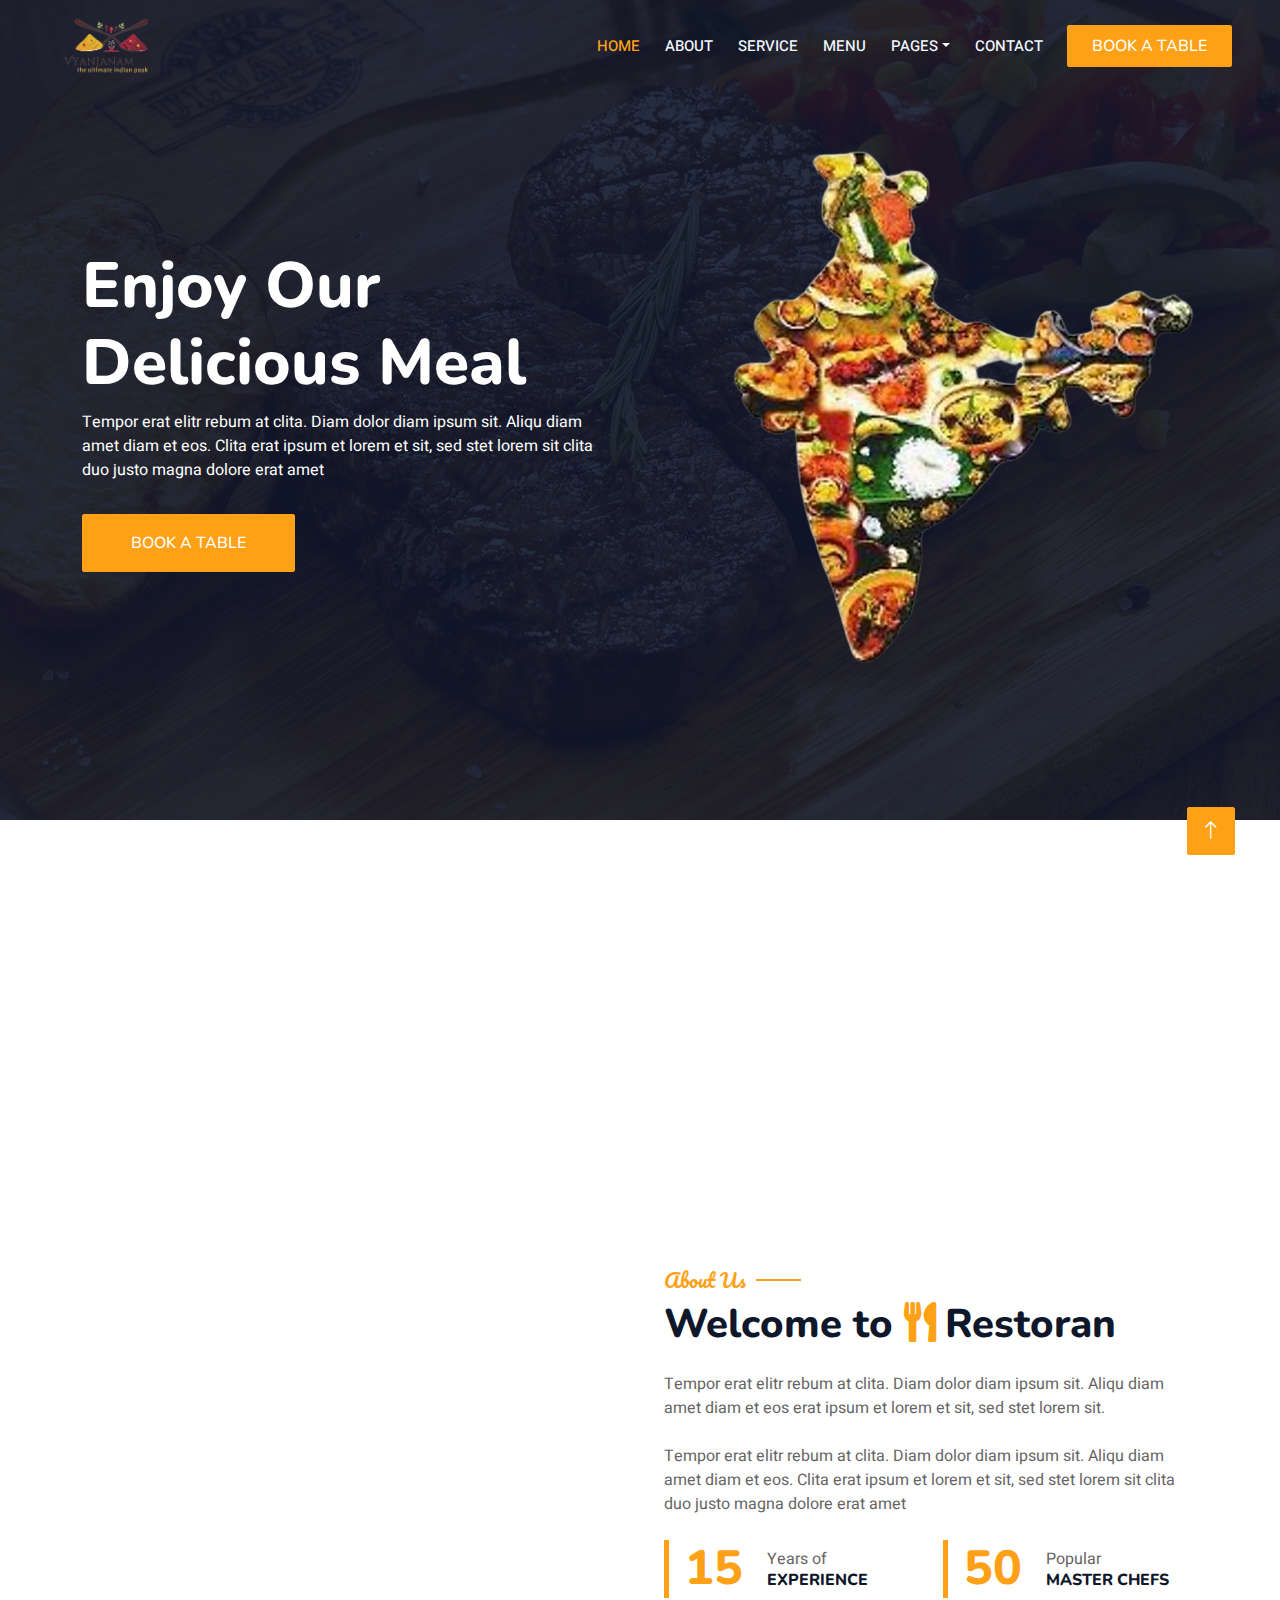
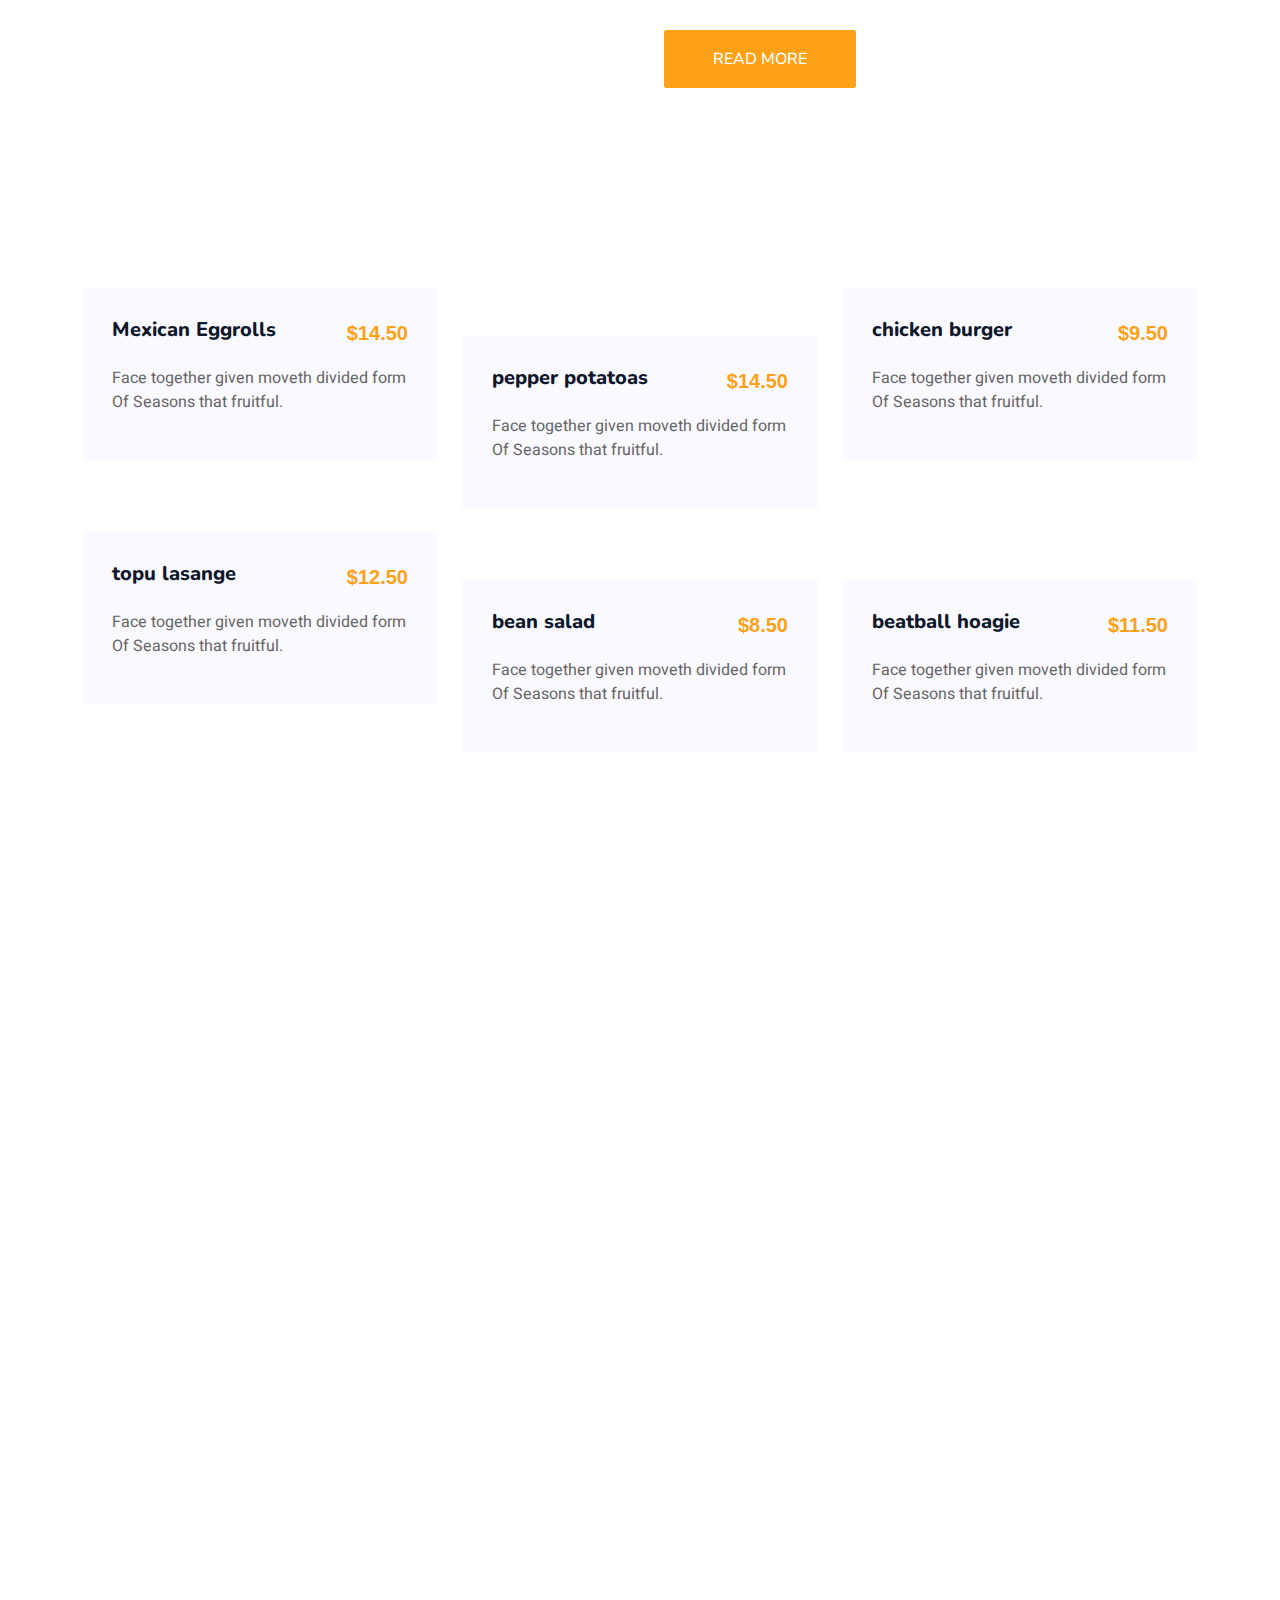
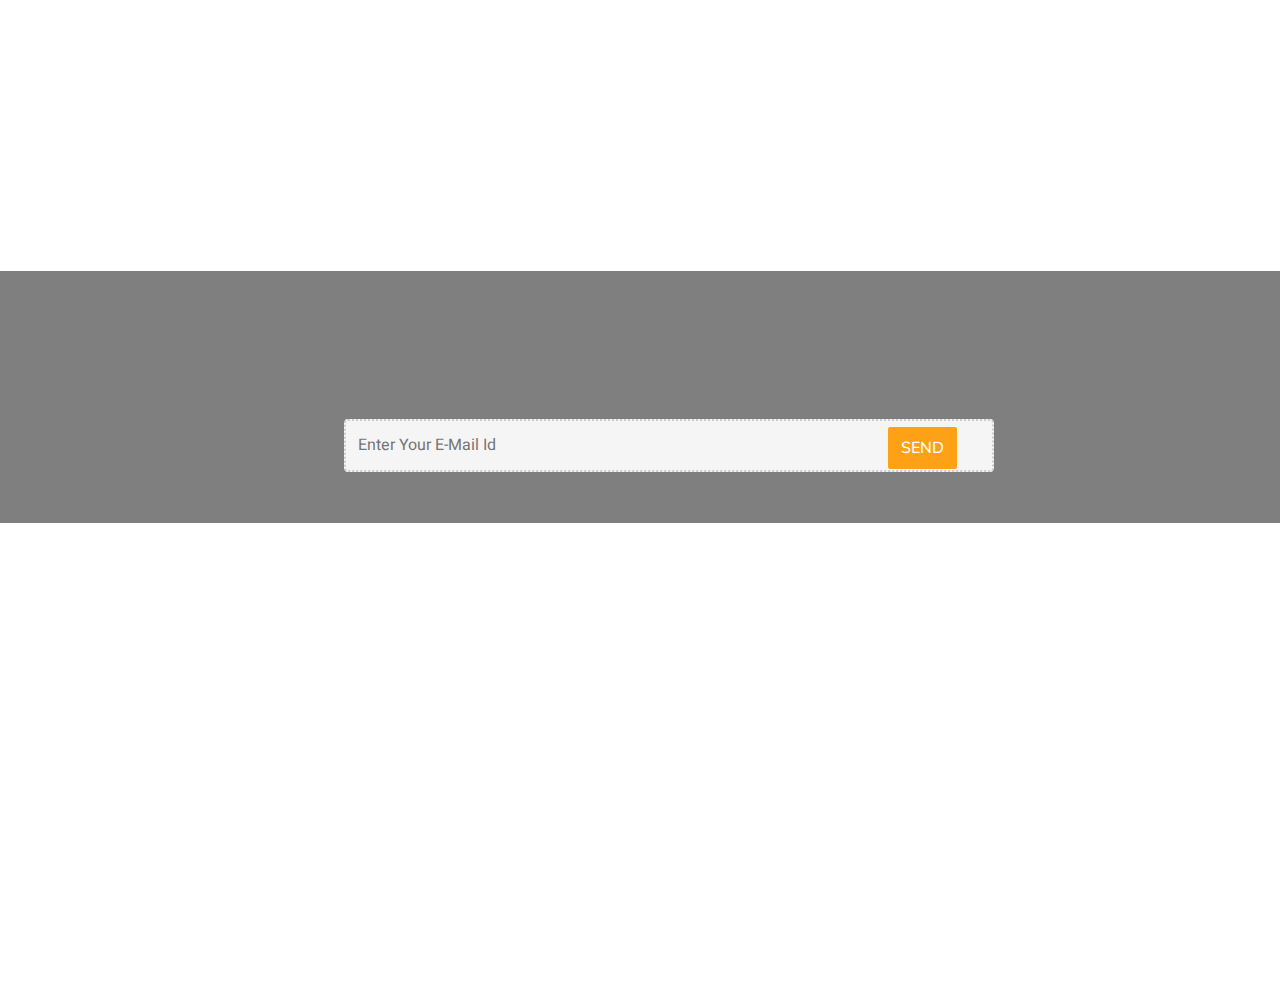
==== index.html @ 8d4984c3 "Template ready" ====
<!DOCTYPE html>
<html lang="en">

<head>
    <meta charset="utf-8">
    <title>Vyanjanam - The ultimate Indian paak</title>
    <meta content="width=device-width, initial-scale=1.0" name="viewport">
    <meta content="" name="keywords">
    <meta content="" name="description">

    <!-- Favicon -->
    <link href="img/favicon.ico" rel="icon">

    <!-- Google Web Fonts -->
    <link rel="preconnect" href="https://fonts.googleapis.com">
    <link rel="preconnect" href="https://fonts.gstatic.com" crossorigin>
    <link href="https://fonts.googleapis.com/css2?family=Heebo:wght@400;500;600&family=Nunito:wght@600;700;800&family=Pacifico&display=swap" rel="stylesheet">

    <!-- Icon Font Stylesheet -->
    <link href="https://cdnjs.cloudflare.com/ajax/libs/font-awesome/5.10.0/css/all.min.css" rel="stylesheet">
    <link href="https://cdn.jsdelivr.net/npm/bootstrap-icons@1.4.1/font/bootstrap-icons.css" rel="stylesheet">

    <!-- Libraries Stylesheet -->
    <link href="lib/animate/animate.min.css" rel="stylesheet">
    <link href="lib/owlcarousel/assets/owl.carousel.min.css" rel="stylesheet">
    <link href="lib/tempusdominus/css/tempusdominus-bootstrap-4.min.css" rel="stylesheet" />

    <!-- Customized Bootstrap Stylesheet -->
    <link href="css/bootstrap.min.css" rel="stylesheet">

    <!-- Template Stylesheet -->    
    <link href="css/style.css" rel="stylesheet">
</head>

<body>
    <div class="container-xxl bg-white p-0">
        <!-- Spinner Start -->
        <div id="spinner" class="show bg-white position-fixed translate-middle w-100 vh-100 top-50 start-50 d-flex align-items-center justify-content-center">
            <div class="spinner-border text-primary" style="width: 3rem; height: 3rem;" role="status">
                <span class="sr-only">Loading...</span>
            </div>
        </div>
        <!-- Spinner End -->


        <!-- Navbar & Hero Start -->
        <div class="container-xxl position-relative p-0">
            <nav class="navbar navbar-expand-lg navbar-dark bg-dark px-4 px-lg-5 py-3 py-lg-0">
                <a href="" class="navbar-brand p-0">
                    <!-- <h1 class="text-primary m-0"><i class="fa fa-utensils me-3"></i>Restoran</h1> -->
                    <img src="img/logo.png" alt="Logo">
                </a>
                <button class="navbar-toggler" type="button" data-bs-toggle="collapse" data-bs-target="#navbarCollapse">
                    <span class="fa fa-bars"></span>
                </button>
                <div class="collapse navbar-collapse" id="navbarCollapse">
                    <div class="navbar-nav ms-auto py-0 pe-4">
                        <a href="index.html" class="nav-item nav-link active">Home</a>
                        <a href="about.html" class="nav-item nav-link">About</a>
                        <a href="service.html" class="nav-item nav-link">Service</a>
                        <a href="menu.html" class="nav-item nav-link">Menu</a>
                        <div class="nav-item dropdown">
                            <a href="#" class="nav-link dropdown-toggle" data-bs-toggle="dropdown">Pages</a>
                            <div class="dropdown-menu m-0">
                                <a href="booking.html" class="dropdown-item">Booking</a>
                                <a href="testimonial.html" class="dropdown-item">Testimonial</a>
                            </div>
                        </div>
                        <a href="contact.html" class="nav-item nav-link">Contact</a>
                    </div>
                    <a href="" class="btn btn-primary py-2 px-4">Book A Table</a>
                </div>
            </nav>

            <div class="container-xxl py-5 bg-dark hero-header mb-5">
                <div class="container my-5 py-5">
                    <div class="row align-items-center g-5">
                        <div class="col-lg-6 text-center text-lg-start">
                            <h1 class="display-3 text-white animated slideInLeft">Enjoy Our<br>Delicious Meal</h1>
                            <p class="text-white animated slideInLeft mb-4 pb-2">Tempor erat elitr rebum at clita. Diam dolor diam ipsum sit. Aliqu diam amet diam et eos. Clita erat ipsum et lorem et sit, sed stet lorem sit clita duo justo magna dolore erat amet</p>
                            <a href="" class="btn btn-primary py-sm-3 px-sm-5 me-3 animated slideInLeft">Book A Table</a>
                        </div>
                        <div class="col-lg-6 text-center text-lg-end overflow-hidden">
                            <img class="img-fluid" src="img/IND-CUIS-removebg-preview.png" alt="">
                        </div>
                    </div>
                </div>
            </div>
        </div>
        <!-- Navbar & Hero End -->


        <!-- Service Start -->
        <div class="container-xxl py-5">
            <div class="container">
                <div class="row g-4">
                    <div class="col-lg-3 col-sm-6 wow fadeInUp" data-wow-delay="0.1s">
                        <div class="service-item rounded pt-3">
                            <div class="p-4">
                                <i class="fa fa-3x fa-user-tie text-primary mb-4"></i>
                                <h5>Master Chefs</h5>
                                <p>Diam elitr kasd sed at elitr sed ipsum justo dolor sed clita amet diam</p>
                            </div>
                        </div>
                    </div>
                    <div class="col-lg-3 col-sm-6 wow fadeInUp" data-wow-delay="0.3s">
                        <div class="service-item rounded pt-3">
                            <div class="p-4">
                                <i class="fa fa-3x fa-utensils text-primary mb-4"></i>
                                <h5>Quality Food</h5>
                                <p>Diam elitr kasd sed at elitr sed ipsum justo dolor sed clita amet diam</p>
                            </div>
                        </div>
                    </div>
                    <div class="col-lg-3 col-sm-6 wow fadeInUp" data-wow-delay="0.5s">
                        <div class="service-item rounded pt-3">
                            <div class="p-4">
                                <i class="fa fa-3x fa-cart-plus text-primary mb-4"></i>
                                <h5>Online Order</h5>
                                <p>Diam elitr kasd sed at elitr sed ipsum justo dolor sed clita amet diam</p>
                            </div>
                        </div>
                    </div>
                    <div class="col-lg-3 col-sm-6 wow fadeInUp" data-wow-delay="0.7s">
                        <div class="service-item rounded pt-3">
                            <div class="p-4">
                                <i class="fa fa-3x fa-headset text-primary mb-4"></i>
                                <h5>24/7 Service</h5>
                                <p>Diam elitr kasd sed at elitr sed ipsum justo dolor sed clita amet diam</p>
                            </div>
                        </div>
                    </div>
                </div>
            </div>
        </div>
        <!-- Service End -->


        <!-- About Start -->
        <div class="container-xxl py-5">
            <div class="container">
                <div class="row g-5 align-items-center">
                    <div class="col-lg-6">
                        <div class="row g-3">
                            <div class="col-6 text-start">
                                <img class="img-fluid rounded w-100 wow zoomIn" data-wow-delay="0.1s" src="img/about1 (1).jpeg">
                            </div>
                            <div class="col-6 text-start">
                                <img class="img-fluid rounded w-75 wow zoomIn" data-wow-delay="0.3s" src="img/about1 (2).jpeg" style="margin-top: 25%;">
                            </div>
                            <div class="col-6 text-end">
                                <img class="img-fluid rounded w-75 wow zoomIn" data-wow-delay="0.5s" src="img/Kaju-Katli.jpg">
                            </div>
                            <div class="col-6 text-end">
                                <img class="img-fluid rounded w-100 wow zoomIn" data-wow-delay="0.7s" src="img/maharashtrian-thali.jpg">
                            </div>
                        </div>
                    </div>
                    <div class="col-lg-6">
                        <h5 class="section-title ff-secondary text-start text-primary fw-normal">About Us</h5>
                        <h1 class="mb-4">Welcome to <i class="fa fa-utensils text-primary me-2"></i>Restoran</h1>
                        <p class="mb-4">Tempor erat elitr rebum at clita. Diam dolor diam ipsum sit. Aliqu diam amet diam et eos erat ipsum et lorem et sit, sed stet lorem sit.</p>
                        <p class="mb-4">Tempor erat elitr rebum at clita. Diam dolor diam ipsum sit. Aliqu diam amet diam et eos. Clita erat ipsum et lorem et sit, sed stet lorem sit clita duo justo magna dolore erat amet</p>
                        <div class="row g-4 mb-4">
                            <div class="col-sm-6">
                                <div class="d-flex align-items-center border-start border-5 border-primary px-3">
                                    <h1 class="flex-shrink-0 display-5 text-primary mb-0" data-toggle="counter-up">15</h1>
                                    <div class="ps-4">
                                        <p class="mb-0">Years of</p>
                                        <h6 class="text-uppercase mb-0">Experience</h6>
                                    </div>
                                </div>
                            </div>
                            <div class="col-sm-6">
                                <div class="d-flex align-items-center border-start border-5 border-primary px-3">
                                    <h1 class="flex-shrink-0 display-5 text-primary mb-0" data-toggle="counter-up">50</h1>
                                    <div class="ps-4">
                                        <p class="mb-0">Popular</p>
                                        <h6 class="text-uppercase mb-0">Master Chefs</h6>
                                    </div>
                                </div>
                            </div>
                        </div>
                        <a class="btn btn-primary py-3 px-5 mt-2" href="">Read More</a>
                    </div>
                </div>
            </div>
        </div>
        <!-- About End -->
        
           <!-- Food Area starts -->
    <section class="food-area section-padding">
         
        <div class="container">
            <div class="text-center wow fadeInUp" data-wow-delay="0.1s">
                <h5 class="section-title ff-secondary text-center text-primary fw-normal">Food Menu</h5>
                <h1 class="mb-5">Check our tasty Menu</h1>
            </div>
            <div class="row">
                <div class="col-md-4 col-sm-6">
                    <div class="single-food">
                        <div class="food-img">
                            <img src="../HackingHeist/img/menu (1).jpeg" class="img-fluid" alt="">
                        </div>
                        <div class="food-content">
                            <div class="d-flex justify-content-between">
                                <h5>Mexican Eggrolls</h5>
                                <span class="style-change">$14.50</span>
                            </div>
                            <p class="pt-3">Face together given moveth divided form Of Seasons that fruitful.</p>
                        </div>
                    </div>
                </div>
                <div class="col-md-4 col-sm-6">
                    <div class="single-food mt-5">
                        <div class="food-img">
                            <img src="../HackingHeist/img/menu (4).jpeg" class="img-fluid" alt="">
                        </div>
                        <div class="food-content">
                            <div class="d-flex justify-content-between">
                                <h5>pepper potatoas</h5>
                                <span class="style-change">$14.50</span>
                            </div>
                            <p class="pt-3">Face together given moveth divided form Of Seasons that fruitful.</p>
                        </div>
                    </div>
                </div>
                <div class="col-md-4 col-sm-6">
                    <div class="single-food mt-5 mt-sm-0">
                        <div class="food-img">
                            <img src="../HackingHeist/img/menu (2).jpeg" class="img-fluid" alt="">
                        </div>
                        <div class="food-content">
                            <div class="d-flex justify-content-between">
                                <h5>chicken burger</h5>
                                <span class="style-change">$9.50</span>
                            </div>
                            <p class="pt-3">Face together given moveth divided form Of Seasons that fruitful.</p>
                        </div>
                    </div>
                </div>
                <div class="col-md-4 col-sm-6">
                    <div class="single-food mt-5 mt-md-0">
                        <div class="food-img">
                            <img src="../HackingHeist/img/menu (3).jpeg" class="img-fluid" alt="">
                        </div>
                        <div class="food-content">
                            <div class="d-flex justify-content-between">
                                <h5>topu lasange</h5>
                                <span class="style-change">$12.50</span>
                            </div>
                            <p class="pt-3">Face together given moveth divided form Of Seasons that fruitful.</p>
                        </div>
                    </div>
                </div>
                
                <div class="col-md-4 col-sm-6">
                    <div class="single-food mt-5">
                        <div class="food-img">
                            <img src="../HackingHeist/img/menu (5).jpeg" class="img-fluid" alt="">
                        </div>
                        <div class="food-content">
                            <div class="d-flex justify-content-between">
                                <h5>bean salad</h5>
                                <span class="style-change">$8.50</span>
                            </div>
                            <p class="pt-3">Face together given moveth divided form Of Seasons that fruitful.</p>
                        </div>
                    </div>
                </div>
                <div class="col-md-4 col-sm-6">
                    <div class="single-food mt-5">
                        <div class="food-img">
                            <img src="../HackingHeist/img/menu (6).jpeg" class="img-fluid" alt="">
                        </div>
                        <div class="food-content">
                            <div class="d-flex justify-content-between">
                                <h5>beatball hoagie</h5>
                                <span class="style-change">$11.50</span>
                            </div>
                            <p class="pt-3">Face together given moveth divided form Of Seasons that fruitful.</p>
                        </div>
                    </div>
                </div>
            </div>
        </div>
    </section>
    <!-- Food Area End -->

        <!-- Reservation Start -->
       
        <div class="container-xxl py-5 px-0 wow fadeInUp" data-wow-delay="0.1s">
            <div class="row g-0 text-center">
                &nbsp; &nbsp; &nbsp; &nbsp; &nbsp; &nbsp; &nbsp; &nbsp; &nbsp; &nbsp; &nbsp; &nbsp; &nbsp; &nbsp; &nbsp; &nbsp; &nbsp; &nbsp; &nbsp; &nbsp; &nbsp; &nbsp;
                &nbsp; &nbsp; &nbsp; &nbsp; &nbsp; &nbsp; &nbsp; &nbsp; &nbsp; &nbsp; &nbsp; &nbsp; &nbsp; &nbsp; &nbsp; &nbsp; 
                <div class="col-md-6 bg-dark d-flex align-items-center ">
                    <div class="p-5 wow fadeInUp" data-wow-delay="0.2s">
                        <h5 class="section-title ff-secondary text-start text-primary fw-normal">Reservation</h5>
                        <h1 class="text-white mb-4">Book A Table Online</h1>
                        <form>
                            <div class="row g-3">
                                <div class="col-md-6">
                                    <div class="form-floating">
                                        <input type="text" class="form-control" id="name" placeholder="Your Name">
                                        <label for="name">Your Name</label>
                                    </div>
                                </div>
                                <div class="col-md-6">
                                    <div class="form-floating">
                                        <input type="email" class="form-control" id="email" placeholder="Your Email">
                                        <label for="email">Your Email</label>
                                    </div>
                                </div>
                                <div class="col-md-6">
                                    <div class="form-floating date" id="date3" data-target-input="nearest">
                                        <input type="text" class="form-control datetimepicker-input" id="datetime" placeholder="Date & Time" data-target="#date3" data-toggle="datetimepicker" />
                                        <label for="datetime">Date & Time</label>
                                    </div>
                                </div>
                                <div class="col-md-6">
                                    <div class="form-floating">
                                        <select class="form-select" id="select1">
                                          <option value="1">People 1</option>
                                          <option value="2">People 2</option>
                                          <option value="3">People 3</option>
                                        </select>
                                        <label for="select1">No Of People</label>
                                      </div>
                                </div>
                                <div class="col-12">
                                    <div class="form-floating">
                                        <textarea class="form-control" placeholder="Special Request" id="message" style="height: 100px"></textarea>
                                        <label for="message">Special Request</label>
                                    </div>
                                </div>
                                <div class="col-12">
                                    <button class="btn btn-primary w-100 py-3" type="submit">Book Now</button>
                                </div>
                            </div>
                        </form>
                    </div>
                </div>
            </div>
        </div>
        <!-- Reservation End -->
        <!-- Testimonial Start -->
        <div class="container-xxl py-5 wow fadeInUp" data-wow-delay="0.1s">
            <div class="container">
                <div class="text-center">
                    <h5 class="section-title ff-secondary text-center text-primary fw-normal">Testimonial</h5>
                    <h1 class="mb-5">Our Clients Say!!!</h1>
                </div>
                <div class="owl-carousel testimonial-carousel">
                    <div class="testimonial-item bg-transparent border rounded p-4">
                        <i class="fa fa-quote-left fa-2x text-primary mb-3"></i>
                        <p>Dolor et eos labore, stet justo sed est sed. Diam sed sed dolor stet amet eirmod eos labore diam</p>
                        <div class="d-flex align-items-center">
                            <img class="img-fluid flex-shrink-0 rounded-circle" src="img/testimonial-1.jpg" style="width: 50px; height: 50px;">
                            <div class="ps-3">
                                <h5 class="mb-1">Client Name</h5>
                                <small>Profession</small>
                            </div>
                        </div>
                    </div>
                    <div class="testimonial-item bg-transparent border rounded p-4">
                        <i class="fa fa-quote-left fa-2x text-primary mb-3"></i>
                        <p>Dolor et eos labore, stet justo sed est sed. Diam sed sed dolor stet amet eirmod eos labore diam</p>
                        <div class="d-flex align-items-center">
                            <img class="img-fluid flex-shrink-0 rounded-circle" src="img/testimonial-2.jpg" style="width: 50px; height: 50px;">
                            <div class="ps-3">
                                <h5 class="mb-1">Client Name</h5>
                                <small>Profession</small>
                            </div>
                        </div>
                    </div>
                    <div class="testimonial-item bg-transparent border rounded p-4">
                        <i class="fa fa-quote-left fa-2x text-primary mb-3"></i>
                        <p>Dolor et eos labore, stet justo sed est sed. Diam sed sed dolor stet amet eirmod eos labore diam</p>
                        <div class="d-flex align-items-center">
                            <img class="img-fluid flex-shrink-0 rounded-circle" src="img/testimonial-3.jpg" style="width: 50px; height: 50px;">
                            <div class="ps-3">
                                <h5 class="mb-1">Client Name</h5>
                                <small>Profession</small>
                            </div>
                        </div>
                    </div>
                    <div class="testimonial-item bg-transparent border rounded p-4">
                        <i class="fa fa-quote-left fa-2x text-primary mb-3"></i>
                        <p>Dolor et eos labore, stet justo sed est sed. Diam sed sed dolor stet amet eirmod eos labore diam</p>
                        <div class="d-flex align-items-center">
                            <img class="img-fluid flex-shrink-0 rounded-circle" src="img/testimonial-4.jpg" style="width: 50px; height: 50px;">
                            <div class="ps-3">
                                <h5 class="mb-1">Client Name</h5>
                                <small>Profession</small>
                            </div>
                        </div>
                    </div>
                </div>
            </div>
        </div>
        <!-- Testimonial End -->

        
    <div id="footer" class="footer-main">
        <div class="footer-news pad-top-100 pad-bottom-70 parallax">
            <div class="container">
                <div class="row">
                    <div class="col-lg-12 col-md-12 col-sm-12 col-xs-12">
                        <div class="wow fadeIn" data-wow-duration="1s" data-wow-delay="0.1s">
                            <h2 class="ft-title color-white text-center "> Newsletter </h2>
                            <p> Lorem ipsum dolor sit amet, consectetur adipiscing elit</p>
                        </div>
                        <form>
                            <input type="email" placeholder="Enter your e-mail id">
                            <button type="button" class="btn btn-primary py-2 position-absolute top-0 end-0 mt-2 me-2">Send</button>
                        </form>
                    </div>
                    <!-- end col -->
                </div>
                <!-- end row -->
            </div>
            <!-- end container -->
        </div>
        <!-- end footer-news -->
        

        <!-- Footer Start -->
        <div class="container-fluid bg-dark text-light footer pt-5 mt-5 wow fadeIn" data-wow-delay="0.1s">
            <div class="container py-5">
                <div class="row g-5">
                    <div class="col-lg-3 col-md-6">
                        <h4 class="section-title ff-secondary text-start text-primary fw-normal mb-4">Company</h4>
                        <a class="btn btn-link" href="">About Us</a>
                        <a class="btn btn-link" href="">Contact Us</a>
                        <a class="btn btn-link" href="">Reservation</a>
                        <a class="btn btn-link" href="">Privacy Policy</a>
                        <a class="btn btn-link" href="">Terms & Condition</a>
                    </div>
                    <div class="col-lg-3 col-md-6">
                        <h4 class="section-title ff-secondary text-start text-primary fw-normal mb-4">Contact</h4>
                        <p class="mb-2"><i class="fa fa-map-marker-alt me-3"></i>123 Street, New York, USA</p>
                        <p class="mb-2"><i class="fa fa-phone-alt me-3"></i>+012 345 67890</p>
                        <p class="mb-2"><i class="fa fa-envelope me-3"></i>info@example.com</p>
                        <div class="d-flex pt-2">
                            <a class="btn btn-outline-light btn-social" href=""><i class="fab fa-twitter"></i></a>
                            <a class="btn btn-outline-light btn-social" href=""><i class="fab fa-facebook-f"></i></a>
                            <a class="btn btn-outline-light btn-social" href=""><i class="fab fa-youtube"></i></a>
                            <a class="btn btn-outline-light btn-social" href=""><i class="fab fa-linkedin-in"></i></a>
                        </div>
                    </div>
                    <div class="col-lg-3 col-md-6">
                        <h4 class="section-title ff-secondary text-start text-primary fw-normal mb-4">Opening</h4>
                        <h5 class="text-light fw-normal">Monday - Saturday</h5>
                        <p>09AM - 09PM</p>
                        <h5 class="text-light fw-normal">Sunday</h5>
                        <p>10AM - 08PM</p>
                    </div>
                    <div class="col-lg-3 col-md-6">
                        <h4 class="section-title ff-secondary text-start text-primary fw-normal mb-4">khali achha nhi lg raha ya ha pe kuch soch</h4>
                        <p>Dolor amet sit justo amet elitr clita ipsum elitr est.</p>
                        <!-- <div class="position-relative mx-auto" style="max-width: 400px;">
                            <input class="form-control border-primary w-100 py-3 ps-4 pe-5" type="text" placeholder="Your email">
                            
                        </div> -->
                    </div>
                </div>
            </div>
            <div class="container">
                <div class="copyright">
                    <div class="row text-center">
                           <p> <i class="fas fa-copyright"></i> Copyright A & L . All Right Reserved 2022</p>
                        
                    </div>
                </div>
            </div>
        </div>
        <!-- Footer End -->


        <!-- Back to Top -->
        <a href="#" class="btn btn-lg btn-primary btn-lg-square back-to-top"><i class="bi bi-arrow-up"></i></a>
    </div>

    <!-- JavaScript Libraries -->
    <script src="https://code.jquery.com/jquery-3.4.1.min.js"></script>
    <script src="https://cdn.jsdelivr.net/npm/bootstrap@5.0.0/dist/js/bootstrap.bundle.min.js"></script>
    <script src="lib/wow/wow.min.js"></script>
    <script src="lib/easing/easing.min.js"></script>
    <script src="lib/waypoints/waypoints.min.js"></script>
    <script src="lib/counterup/counterup.min.js"></script>
    <script src="lib/owlcarousel/owl.carousel.min.js"></script>
    <script src="lib/tempusdominus/js/moment.min.js"></script>
    <script src="lib/tempusdominus/js/moment-timezone.min.js"></script>
    <script src="lib/tempusdominus/js/tempusdominus-bootstrap-4.min.js"></script>

    <!-- Template Javascript -->
    <script src="js/main.js"></script>
</body>

</html>
---- css/style.css ----
/********** Template CSS **********/
:root {
    --primary: #FEA116;
    --light: #F1F8FF;
    --dark: #0F172B;
}

.ff-secondary {
    font-family: 'Pacifico', cursive;
}

.fw-medium {
    font-weight: 600 !important;
}

.fw-semi-bold {
    font-weight: 700 !important;
}

.back-to-top {
    position: fixed;
    display: none;
    right: 45px;
    bottom: 45px;
    z-index: 99;
}


/*** Spinner ***/
#spinner {
    opacity: 0;
    visibility: hidden;
    transition: opacity .5s ease-out, visibility 0s linear .5s;
    z-index: 99999;
}

#spinner.show {
    transition: opacity .5s ease-out, visibility 0s linear 0s;
    visibility: visible;
    opacity: 1;
}


/*** Button ***/
.btn {
    font-family: 'Nunito', sans-serif;
    font-weight: 500;
    text-transform: uppercase;
    transition: .5s;
}

.btn.btn-primary,
.btn.btn-secondary {
    color: #FFFFFF;
}

.btn-square {
    width: 38px;
    height: 38px;
}

.btn-sm-square {
    width: 32px;
    height: 32px;
}

.btn-lg-square {
    width: 48px;
    height: 48px;
}

.btn-square,
.btn-sm-square,
.btn-lg-square {
    padding: 0;
    display: flex;
    align-items: center;
    justify-content: center;
    font-weight: normal;
    border-radius: 2px;
}


/*** Navbar ***/
.navbar-dark .navbar-nav .nav-link {
    position: relative;
    margin-left: 25px;
    padding: 35px 0;
    font-size: 15px;
    color: var(--light) !important;
    text-transform: uppercase;
    font-weight: 500;
    outline: none;
    transition: .5s;
}

.sticky-top.navbar-dark .navbar-nav .nav-link {
    padding: 20px 0;
}

.navbar-dark .navbar-nav .nav-link:hover,
.navbar-dark .navbar-nav .nav-link.active {
    color: var(--primary) !important;
}

.navbar-dark .navbar-brand img {
    max-height: 60px;
    transition: .5s;
}

.sticky-top.navbar-dark .navbar-brand img {
    max-height: 45px;
}

@media (max-width: 991.98px) {
    .sticky-top.navbar-dark {
        position: relative;
    }

    .navbar-dark .navbar-collapse {
        margin-top: 15px;
        border-top: 1px solid rgba(255, 255, 255, .1)
    }

    .navbar-dark .navbar-nav .nav-link,
    .sticky-top.navbar-dark .navbar-nav .nav-link {
        padding: 10px 0;
        margin-left: 0;
    }

    .navbar-dark .navbar-brand img {
        max-height: 45px;
    }
}

@media (min-width: 992px) {
    .navbar-dark {
        position: absolute;
        width: 100%;
        top: 0;
        left: 0;
        z-index: 999;
        background: transparent !important;
    }
    
    .sticky-top.navbar-dark {
        position: fixed;
        background: var(--dark) !important;
    }
}


/*** Hero Header ***/
.hero-header {
    background: linear-gradient(rgba(15, 23, 43, .9), rgba(15, 23, 43, .9)), url(../img/bg-hero.jpg);
    background-position: center center;
    background-repeat: no-repeat;
    background-size: cover;
}

/* .hero-header img {
    animation: imgRotate 50s linear infinite;
} */

/* @keyframes imgRotate { 
    100% { 
        transform: rotate(360deg); 
    } 
} */

.breadcrumb-item + .breadcrumb-item::before {
    color: rgba(255, 255, 255, .5);
}


/*** Section Title ***/
.section-title {
    position: relative;
    display: inline-block;
}

.section-title::before {
    position: absolute;
    content: "";
    width: 45px;
    height: 2px;
    top: 50%;
    left: -55px;
    margin-top: -1px;
    background: var(--primary);
}

.section-title::after {
    position: absolute;
    content: "";
    width: 45px;
    height: 2px;
    top: 50%;
    right: -55px;
    margin-top: -1px;
    background: var(--primary);
}

.section-title.text-start::before,
.section-title.text-end::after {
    display: none;
}


/*** Service ***/
.service-item {
    box-shadow: 0 0 45px rgba(0, 0, 0, .08);
    transition: .5s;
}

.service-item:hover {
    background: var(--primary);
}

.service-item * {
    transition: .5s;
}

.service-item:hover * {
    color: var(--light) !important;
}


.food-area{background-repeat:no-repeat;background-position:top left;position:relative}@media (min-width: 768px) and (max-width: 991.98px){.food-area{background-image:none}}@media (min-width: 576px) and (max-width: 767.98px){.food-area{background-image:none}}@media (max-width: 575.98px){.food-area{background-image:none}}.food-area .food-img{overflow:hidden}.food-area .food-img img{-webkit-transition:.5s;-moz-transition:.5s;-o-transition:.5s;transition:.5s}.food-area .food-content{padding:30px;background:#f9f9ff;-webkit-transition:.5s;-moz-transition:.5s;-o-transition:.5s;transition:.5s}.food-area .food-content .style-change{color:var(--primary);font-family:"Roboto",sans-serif;font-size:20px;font-weight:700;-webkit-transition:.5s;-moz-transition:.5s;-o-transition:.5s;transition:.5s}.food-area .food-content p{-webkit-transition:.5s;-moz-transition:.5s;-o-transition:.5s;transition:.5s}.food-area .single-food:hover img{-webkit-transform:scale(1.1, 1.1);-moz-transform:scale(1.1, 1.1);-ms-transform:scale(1.1, 1.1);-o-transform:scale(1.1, 1.1);transform:scale(1.1, 1.1)}.food-area .single-food:hover .food-content{background:#ffb606}.food-area .single-food:hover .food-content .style-change{color:#131230}.food-area .single-food:hover .food-content p{color:#131230}.reservation-area{background-image:url("../images/reservation-bg.jpg");background-repeat:no-repeat;background-position:center;background-size:cover}



/*** Testimonial ***/
.testimonial-carousel .owl-item .testimonial-item,
.testimonial-carousel .owl-item.center .testimonial-item * {
    transition: .5s;
}

.testimonial-carousel .owl-item.center .testimonial-item {
    background: var(--primary) !important;
    border-color: var(--primary) !important;
}

.testimonial-carousel .owl-item.center .testimonial-item * {
    color: var(--light) !important;
}

.testimonial-carousel .owl-dots {
    margin-top: 24px;
    display: flex;
    align-items: flex-end;
    justify-content: center;
}

.testimonial-carousel .owl-dot {
    position: relative;
    display: inline-block;
    margin: 0 5px;
    width: 15px;
    height: 15px;
    border: 1px solid #CCCCCC;
    border-radius: 15px;
    transition: .5s;
}

.testimonial-carousel .owl-dot.active {
    background: var(--primary);
    border-color: var(--primary);
}
/*------------------------------------------------------------------
    FOOTER AREA
-------------------------------------------------------------------*/

/* .footer-main{} */
.footer-news{
	background:url(../img/newsletter-bg.jpg) no-repeat center;
	background-attachment:fixed;
	background-size:cover;
	position:relative;
}

.footer-news::before {
    content: '';
    display: inline-block;
    width: 100%;
    height: 100%;
    background-color: rgba(0, 0, 0, 0.50);
    position: absolute;
    top: 0;
    left: 0;
}

.ft-title.color-white {
    color: #fff;
}
.ft-title {
    letter-spacing: 0.96px;
    margin-bottom: 22px;
    font-family: 'nautilus_pompiliusregular';
	font-size: 52px;
}

.footer-news p {
    margin-bottom: 40px;
    font-size: 16px;
	font-family: 'Roboto', sans-serif;
	color:#ffffff;
	text-align:center;
}

.footer-news form{
	max-width:650px;
	margin: 0 auto;
	text-align:center;
	width:100%;
	position:relative;
}

.footer-news form input{
	width:100%;
	border:2px dotted #ccc;
	background:#f5f5f5;
	color:#202020;
	padding:12px;
    margin: 0 0 51px 29px;
	text-transform:capitalize;
	border-radius: 4px;
	opacity: 1;
	min-height:53px;
}
.footer-news form a{
	border:2px dotted #ccc;
	padding: 0px 19px;
    font-size: 18px;
    position: absolute;
    top: 0;
    right: 0;
	border-radius: 4px;
    min-width: inherit;
    height: 53px;
    line-height: 51px;
	color:#ffffff;
}

.footer-news form a:hover{
	background:#f5f5f5;
	color:#202020;
}

.footer-box{
	background:#202020;
}


/*** Footer ***/
.footer .btn.btn-social {
    margin-right: 5px;
    width: 35px;
    height: 35px;
    display: flex;
    align-items: center;
    justify-content: center;
    color: var(--light);
    border: 1px solid #FFFFFF;
    border-radius: 35px;
    transition: .3s;
}

.footer .btn.btn-social:hover {
    color: var(--primary);
}

.footer .btn.btn-link {
    display: block;
    margin-bottom: 5px;
    padding: 0;
    text-align: left;
    color: #FFFFFF;
    font-size: 15px;
    font-weight: normal;
    text-transform: capitalize;
    transition: .3s;
}

.footer .btn.btn-link::before {
    position: relative;
    content: "\f105";
    font-family: "Font Awesome 5 Free";
    font-weight: 900;
    margin-right: 10px;
}

.footer .btn.btn-link:hover {
    letter-spacing: 1px;
    box-shadow: none;
}

.footer .copyright {
    padding: 25px 0;
    font-size: 15px;
    border-top: 1px solid rgba(256, 256, 256, .1);
}

.footer .copyright a {
    color: var(--light);
}

.footer .footer-menu a {
    margin-right: 15px;
    padding-right: 30px;
    border-right: 1px solid rgba(255, 255, 255, .1);
}

.footer .footer-menu a:last-child {
    margin-right: 0;
    padding-right: 0;
    border-right: none;
}
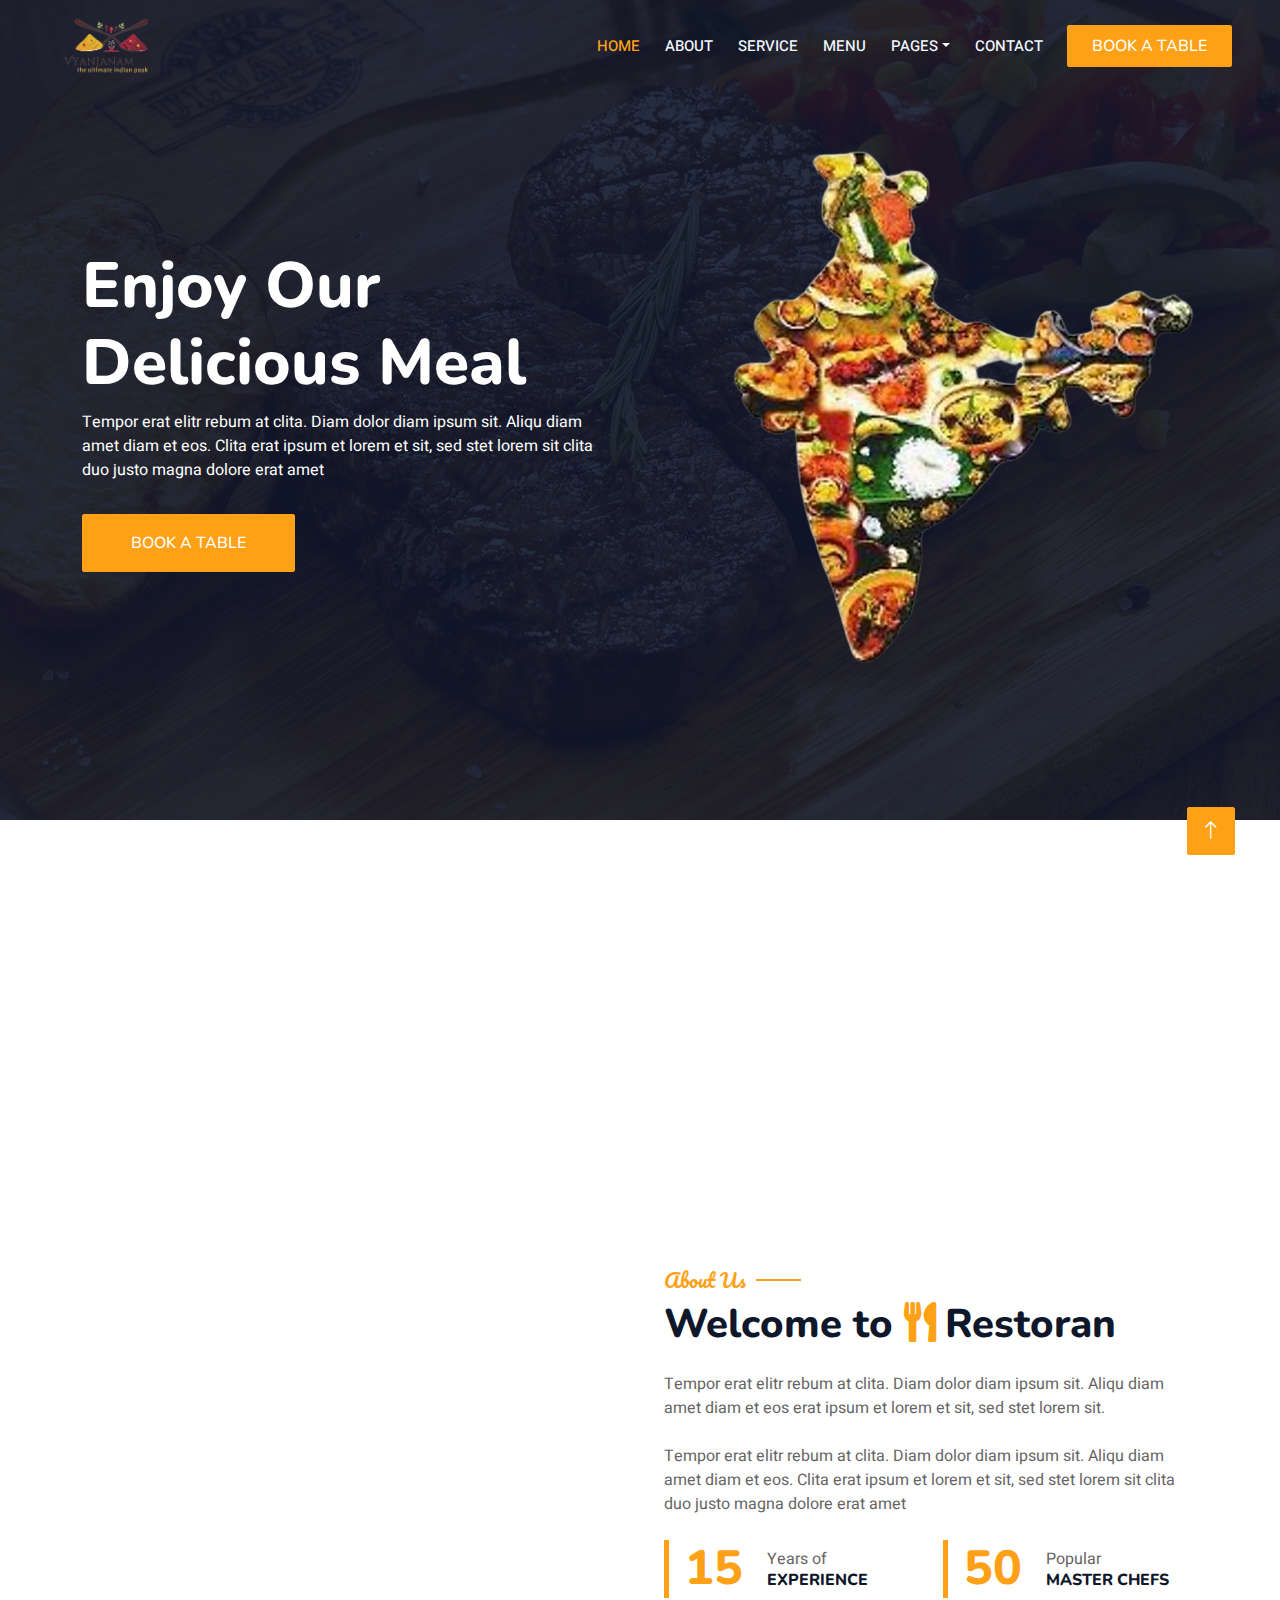
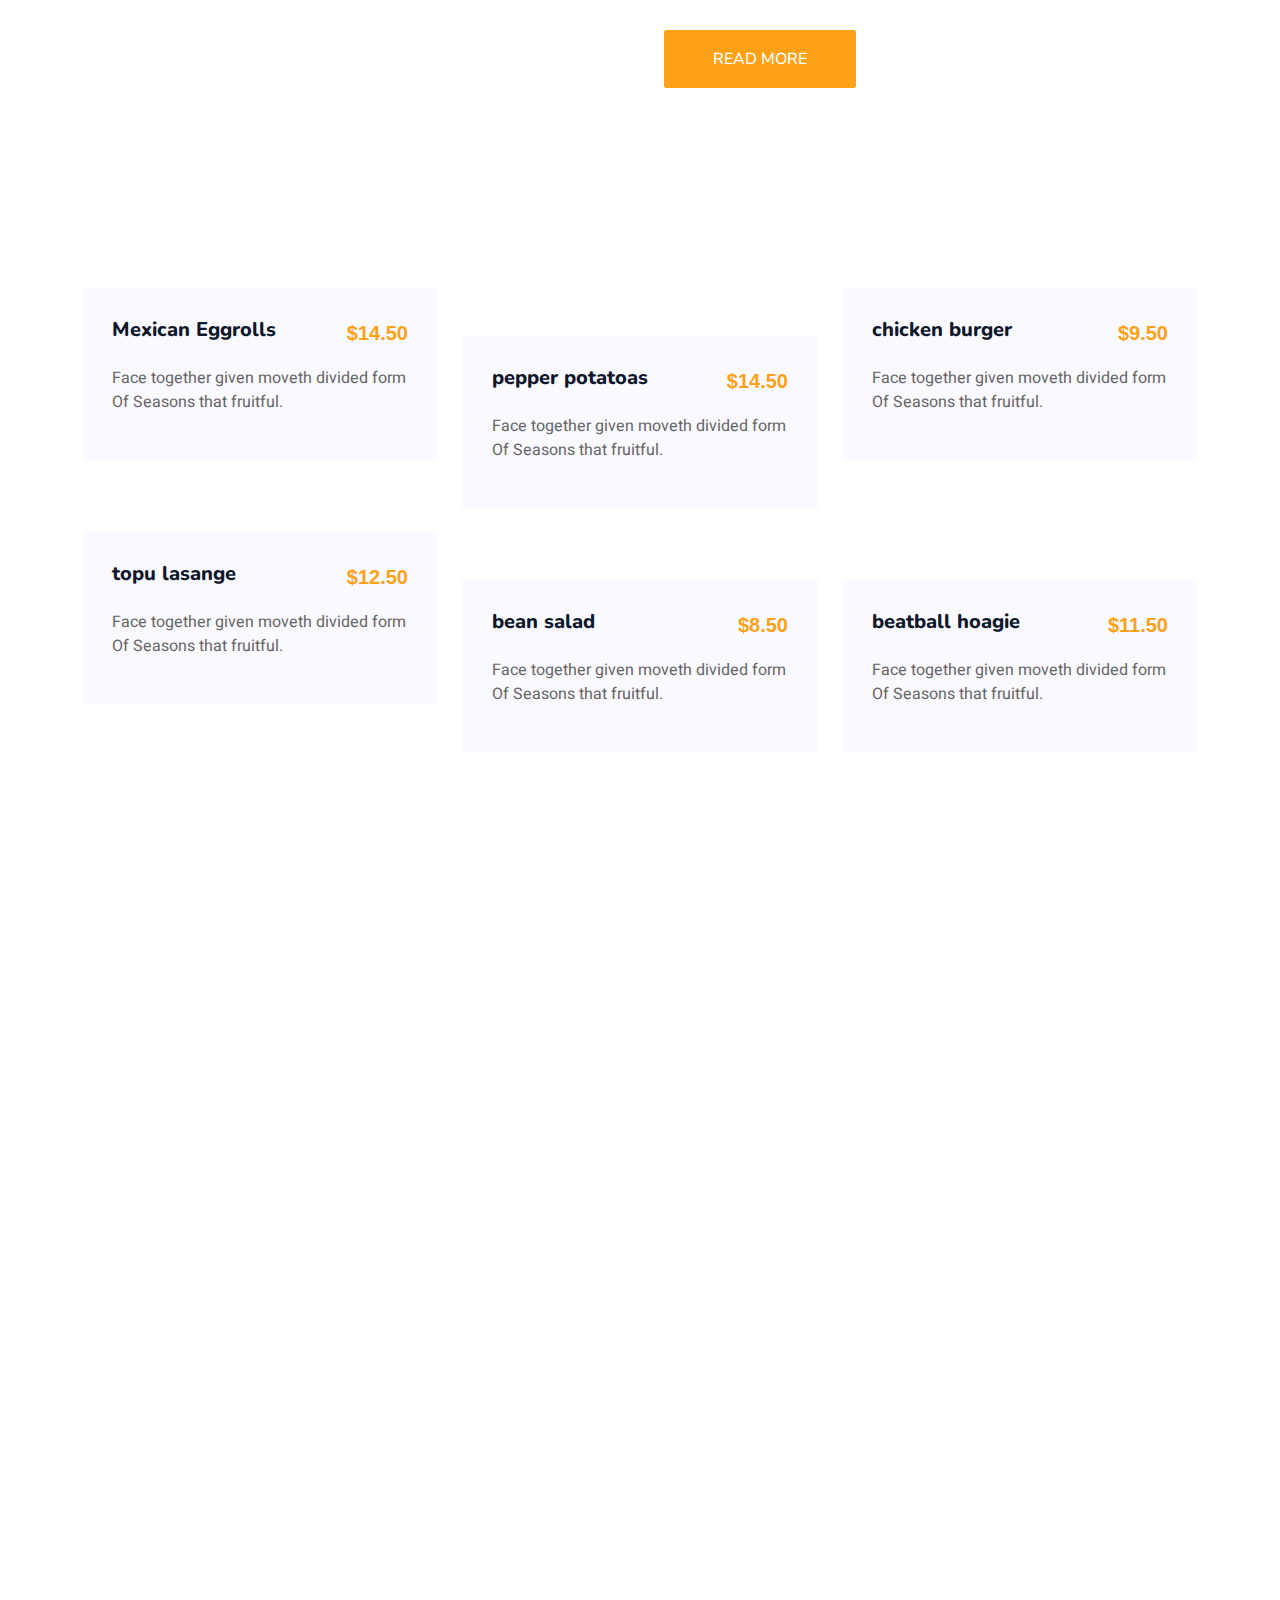
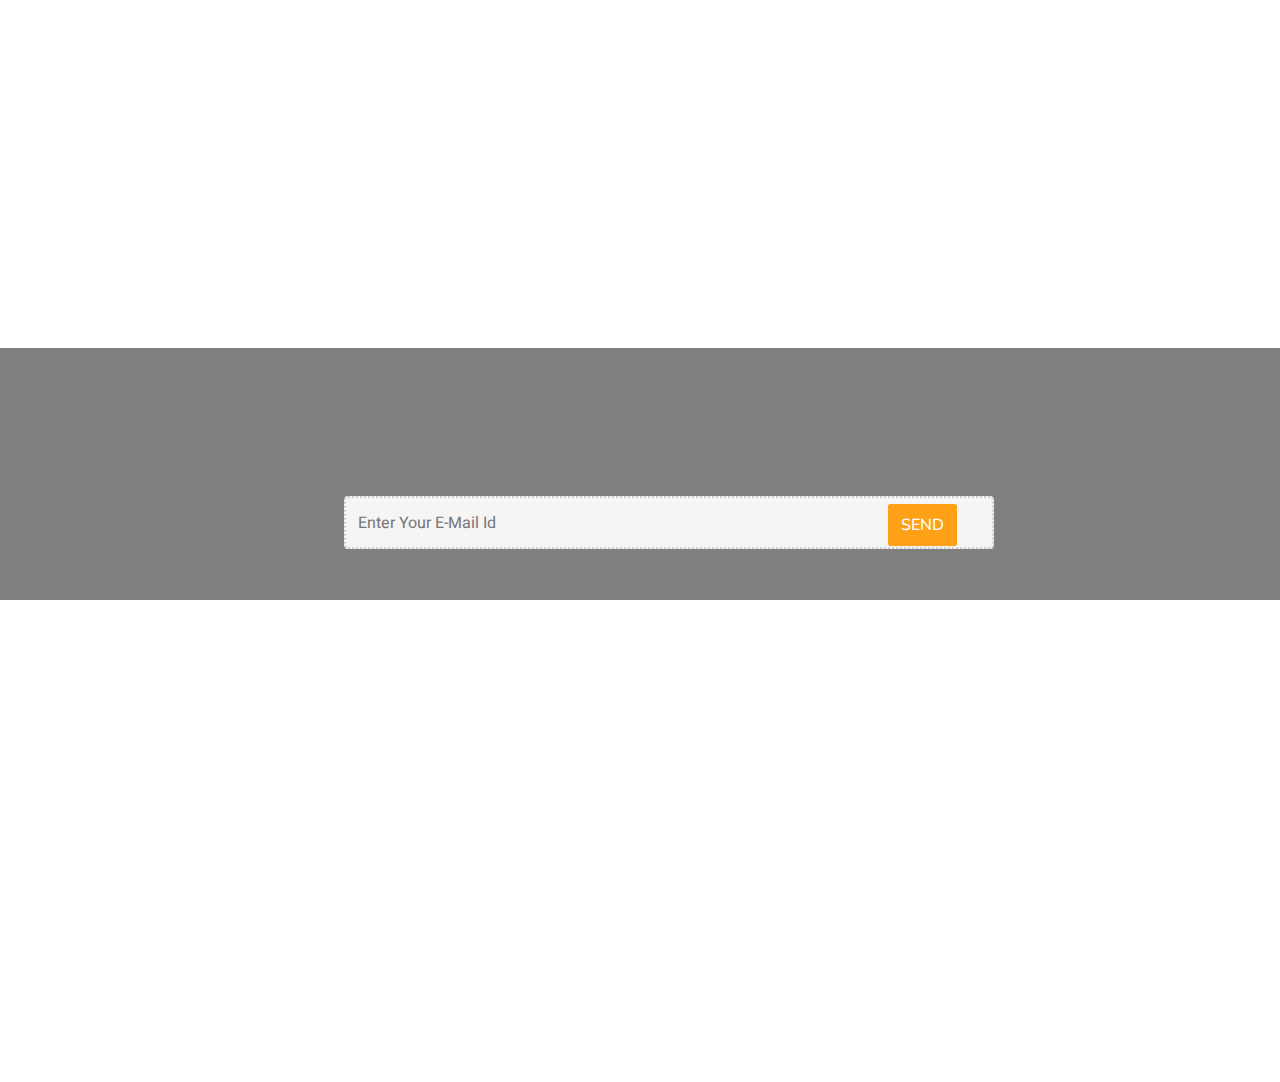
==== commit 33074225: "Testimonial add" ====
--- a/index.html
+++ b/index.html
@@ -348,52 +348,25 @@
             <div class="container">
                 <div class="text-center">
                     <h5 class="section-title ff-secondary text-center text-primary fw-normal">Testimonial</h5>
-                    <h1 class="mb-5">Our Clients Say!!!</h1>
+                    <h1 class="mb-5">Our Special Dishes!!!</h1>
                 </div>
                 <div class="owl-carousel testimonial-carousel">
                     <div class="testimonial-item bg-transparent border rounded p-4">
-                        <i class="fa fa-quote-left fa-2x text-primary mb-3"></i>
-                        <p>Dolor et eos labore, stet justo sed est sed. Diam sed sed dolor stet amet eirmod eos labore diam</p>
-                        <div class="d-flex align-items-center">
-                            <img class="img-fluid flex-shrink-0 rounded-circle" src="img/testimonial-1.jpg" style="width: 50px; height: 50px;">
-                            <div class="ps-3">
-                                <h5 class="mb-1">Client Name</h5>
-                                <small>Profession</small>
-                            </div>
-                        </div>
+                                <img src="img/maharashtrian-thali.jpg " alt="" ><br>
+                                <h5 class="mb-1 text center text-primary py-1">maharashtrian-thali</h5>  
                     </div>
                     <div class="testimonial-item bg-transparent border rounded p-4">
-                        <i class="fa fa-quote-left fa-2x text-primary mb-3"></i>
-                        <p>Dolor et eos labore, stet justo sed est sed. Diam sed sed dolor stet amet eirmod eos labore diam</p>
-                        <div class="d-flex align-items-center">
-                            <img class="img-fluid flex-shrink-0 rounded-circle" src="img/testimonial-2.jpg" style="width: 50px; height: 50px;">
-                            <div class="ps-3">
-                                <h5 class="mb-1">Client Name</h5>
-                                <small>Profession</small>
-                            </div>
-                        </div>
-                    </div>
+                        <img src="img/rajsthani thali.jpg " alt="" ><br>
+                        <h5 class="mb-1 text center text-primary py-1">Rajasthani-thali</h5>  
+                    </div>
+                    
                     <div class="testimonial-item bg-transparent border rounded p-4">
-                        <i class="fa fa-quote-left fa-2x text-primary mb-3"></i>
-                        <p>Dolor et eos labore, stet justo sed est sed. Diam sed sed dolor stet amet eirmod eos labore diam</p>
-                        <div class="d-flex align-items-center">
-                            <img class="img-fluid flex-shrink-0 rounded-circle" src="img/testimonial-3.jpg" style="width: 50px; height: 50px;">
-                            <div class="ps-3">
-                                <h5 class="mb-1">Client Name</h5>
-                                <small>Profession</small>
-                            </div>
-                        </div>
+                        <img src="img/south indian thali.jpg" alt="" ><br>
+                        <h5 class="mb-1 text center text-primary py-1">South Indian-thali</h5>  
                     </div>
                     <div class="testimonial-item bg-transparent border rounded p-4">
-                        <i class="fa fa-quote-left fa-2x text-primary mb-3"></i>
-                        <p>Dolor et eos labore, stet justo sed est sed. Diam sed sed dolor stet amet eirmod eos labore diam</p>
-                        <div class="d-flex align-items-center">
-                            <img class="img-fluid flex-shrink-0 rounded-circle" src="img/testimonial-4.jpg" style="width: 50px; height: 50px;">
-                            <div class="ps-3">
-                                <h5 class="mb-1">Client Name</h5>
-                                <small>Profession</small>
-                            </div>
-                        </div>
+                        <img src="img/punjabi-thali.jpeg " alt="" ><br>
+                        <h5 class="mb-1 text center text-primary py-1">Punjabi-thali</h5>  
                     </div>
                 </div>
             </div>
--- a/css/style.css
+++ b/css/style.css
@@ -237,12 +237,12 @@
 }
 
 .testimonial-carousel .owl-item.center .testimonial-item {
-    background: var(--primary) !important;
+    /* background: var(--primary) !important; */
     border-color: var(--primary) !important;
 }
 
 .testimonial-carousel .owl-item.center .testimonial-item * {
-    color: var(--light) !important;
+    color: var(--primary) !important;
 }
 
 .testimonial-carousel .owl-dots {
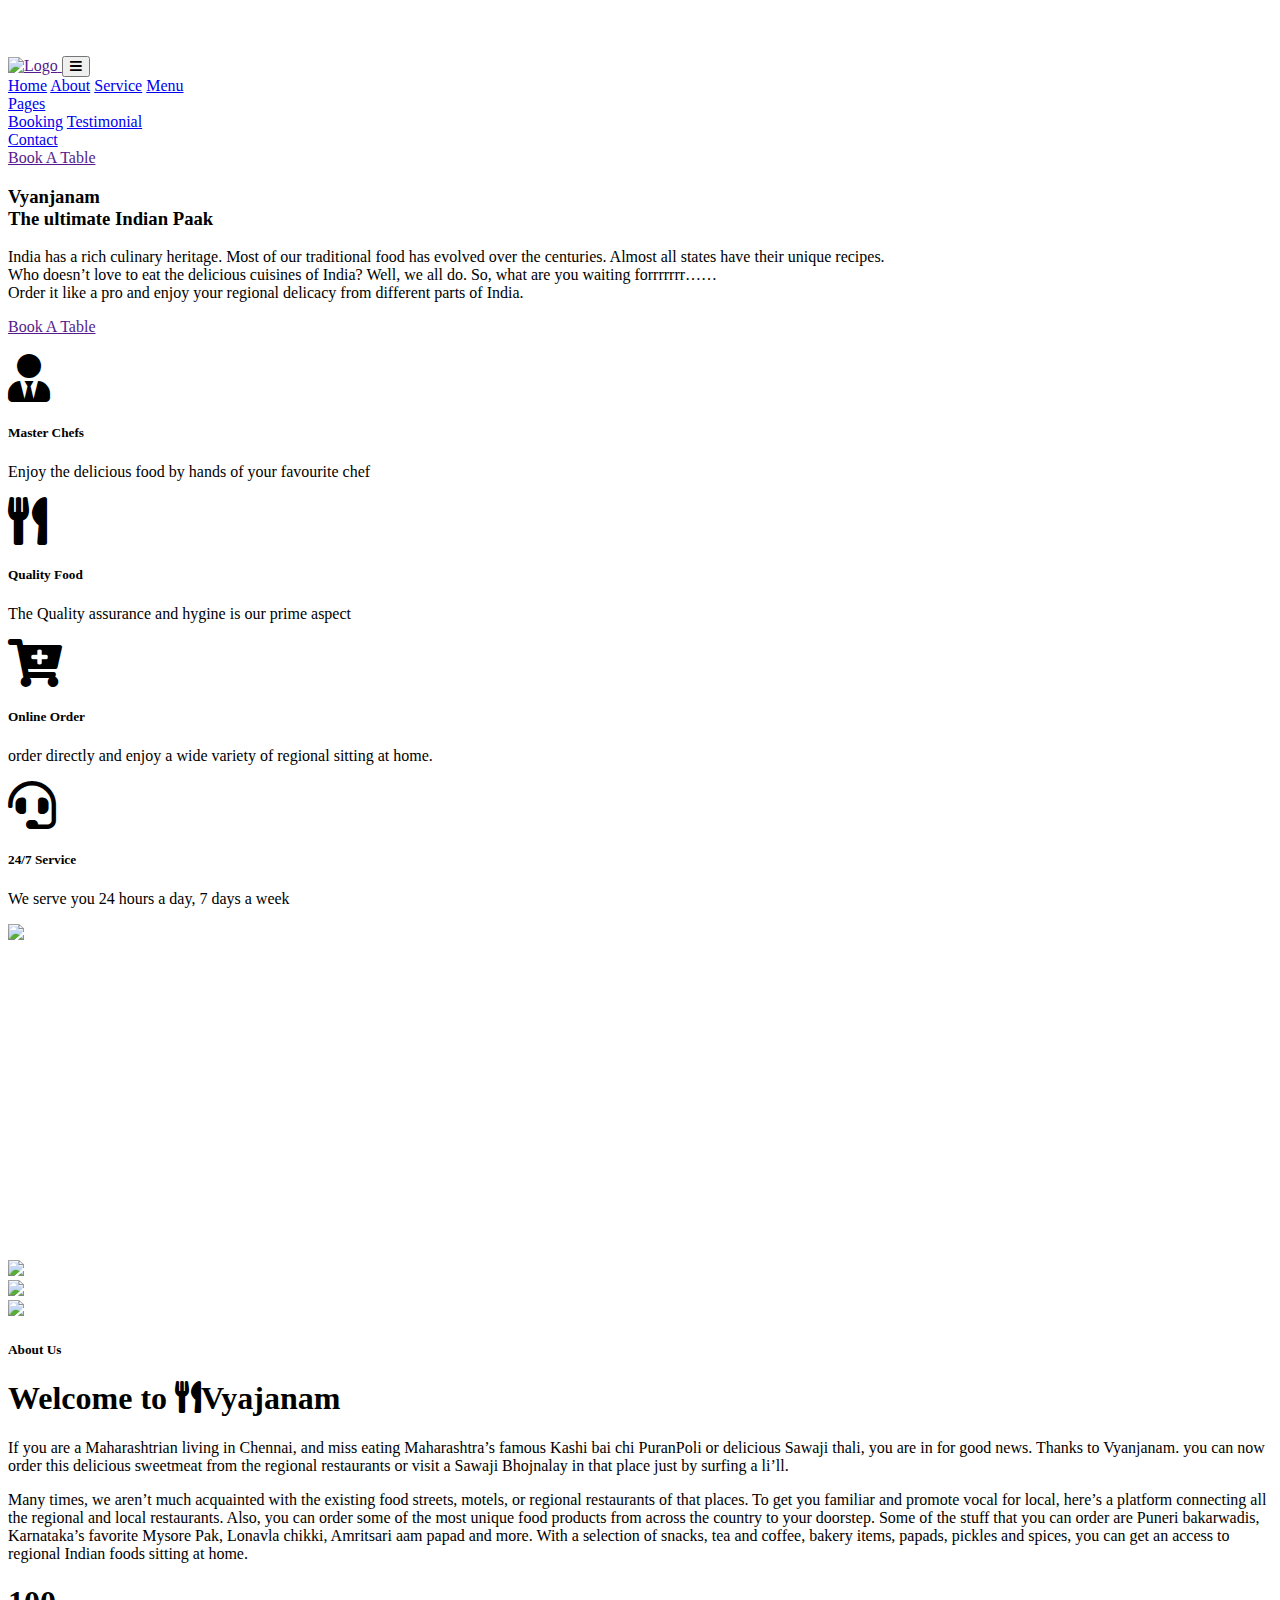
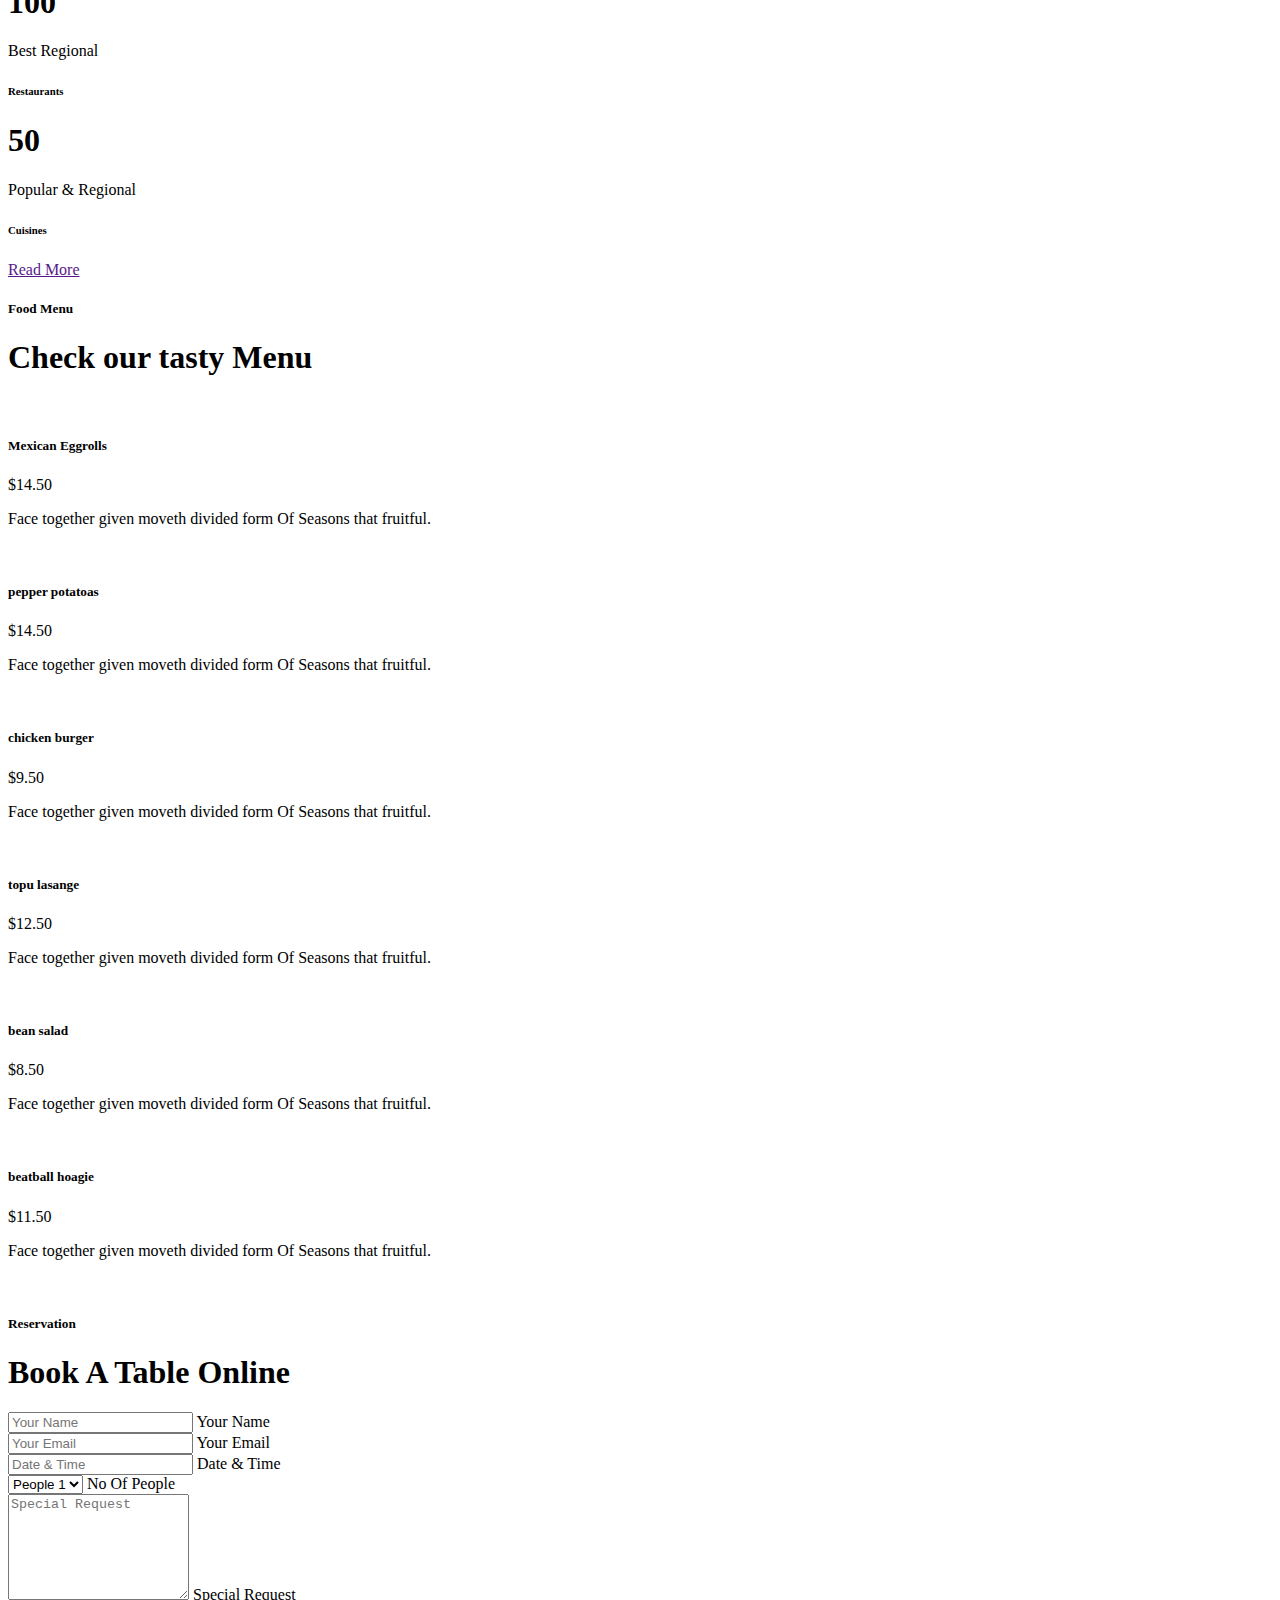
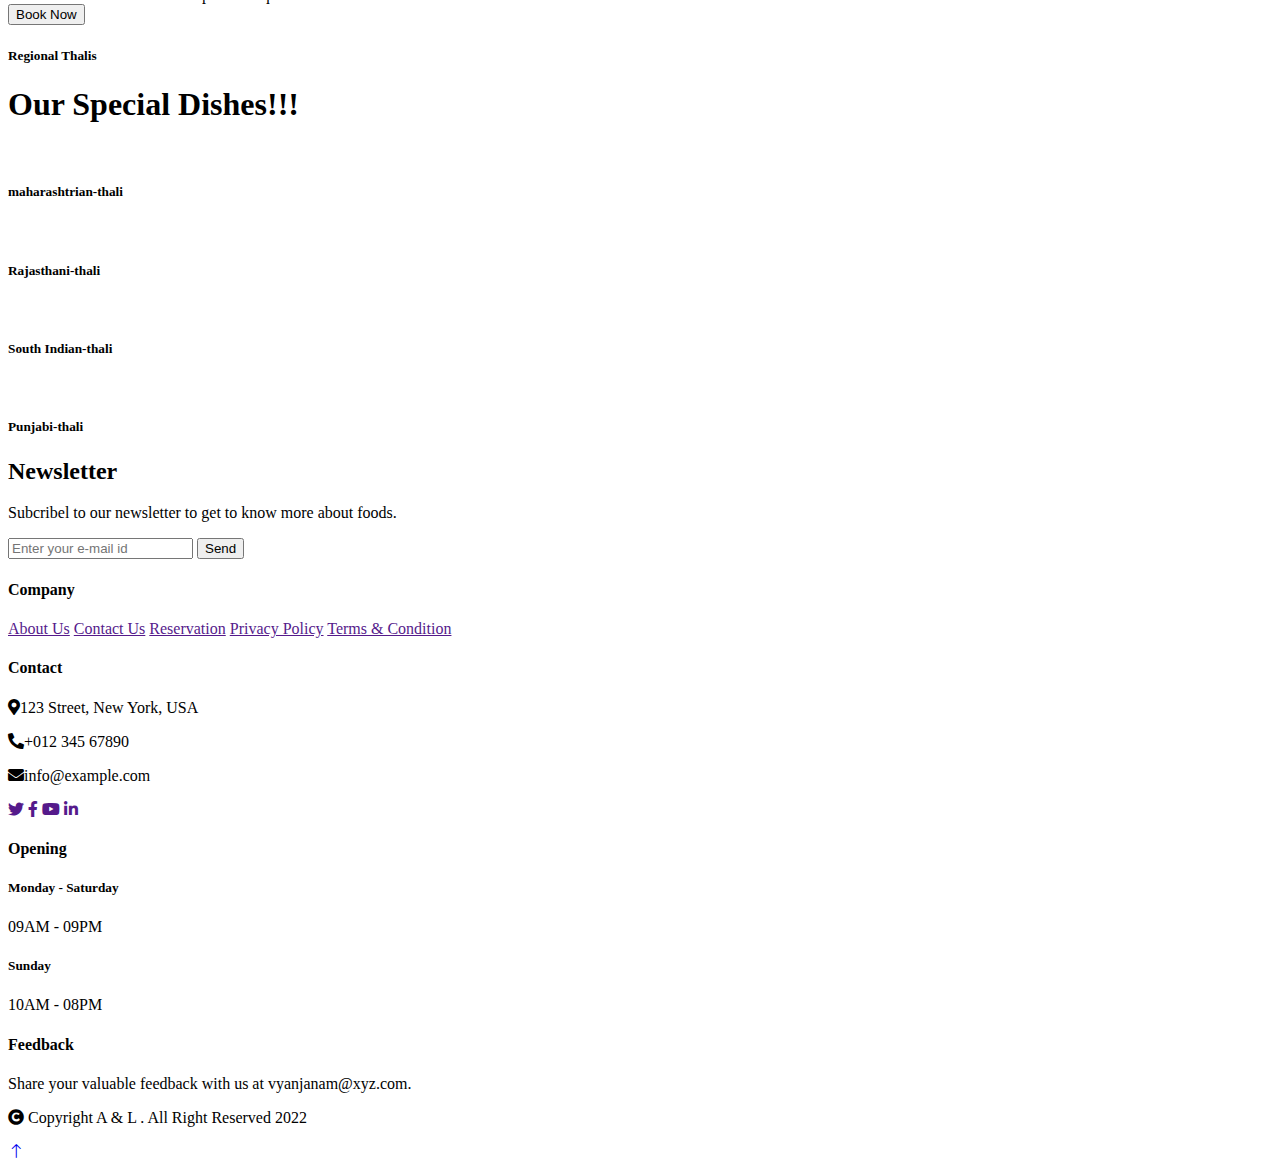
==== commit eb45ee81: "Create website for Hackathon" ====
--- a/index.html
+++ b/index.html
@@ -66,7 +66,7 @@
                                 <a href="testimonial.html" class="dropdown-item">Testimonial</a>
                             </div>
                         </div>
-                        <a href="contact.html" class="nav-item nav-link">Contact</a>
+                        <a href="booking.html" class="nav-item nav-link">Contact</a>
                     </div>
                     <a href="" class="btn btn-primary py-2 px-4">Book A Table</a>
                 </div>
@@ -76,8 +76,10 @@
                 <div class="container my-5 py-5">
                     <div class="row align-items-center g-5">
                         <div class="col-lg-6 text-center text-lg-start">
-                            <h1 class="display-3 text-white animated slideInLeft">Enjoy Our<br>Delicious Meal</h1>
-                            <p class="text-white animated slideInLeft mb-4 pb-2">Tempor erat elitr rebum at clita. Diam dolor diam ipsum sit. Aliqu diam amet diam et eos. Clita erat ipsum et lorem et sit, sed stet lorem sit clita duo justo magna dolore erat amet</p>
+                            <h3 class="display-3 text-white animated slideInLeft">Vyanjanam<br>The ultimate Indian Paak</h3>
+                            <p class="text-white animated slideInLeft mb-4 pb-2">India has a rich culinary heritage. Most of our traditional food has evolved over the centuries. Almost all states have their unique recipes. 
+                                <br>Who doesn’t love to eat the delicious cuisines of India? Well, we all do. So, what are you waiting forrrrrrr……
+                                <br>Order it like a pro and enjoy your regional delicacy from different parts of India.</p>
                             <a href="" class="btn btn-primary py-sm-3 px-sm-5 me-3 animated slideInLeft">Book A Table</a>
                         </div>
                         <div class="col-lg-6 text-center text-lg-end overflow-hidden">
@@ -99,7 +101,7 @@
                             <div class="p-4">
                                 <i class="fa fa-3x fa-user-tie text-primary mb-4"></i>
                                 <h5>Master Chefs</h5>
-                                <p>Diam elitr kasd sed at elitr sed ipsum justo dolor sed clita amet diam</p>
+                                <p>Enjoy the delicious food by hands of your favourite chef</p>
                             </div>
                         </div>
                     </div>
@@ -108,7 +110,7 @@
                             <div class="p-4">
                                 <i class="fa fa-3x fa-utensils text-primary mb-4"></i>
                                 <h5>Quality Food</h5>
-                                <p>Diam elitr kasd sed at elitr sed ipsum justo dolor sed clita amet diam</p>
+                                <p>The Quality assurance and hygine is our prime aspect</p>
                             </div>
                         </div>
                     </div>
@@ -117,7 +119,7 @@
                             <div class="p-4">
                                 <i class="fa fa-3x fa-cart-plus text-primary mb-4"></i>
                                 <h5>Online Order</h5>
-                                <p>Diam elitr kasd sed at elitr sed ipsum justo dolor sed clita amet diam</p>
+                                <p>order directly and enjoy a wide variety of regional sitting at home.</p>
                             </div>
                         </div>
                     </div>
@@ -126,7 +128,7 @@
                             <div class="p-4">
                                 <i class="fa fa-3x fa-headset text-primary mb-4"></i>
                                 <h5>24/7 Service</h5>
-                                <p>Diam elitr kasd sed at elitr sed ipsum justo dolor sed clita amet diam</p>
+                                <p>We serve you 24 hours a day, 7 days a week</p>
                             </div>
                         </div>
                     </div>
@@ -158,16 +160,17 @@
                     </div>
                     <div class="col-lg-6">
                         <h5 class="section-title ff-secondary text-start text-primary fw-normal">About Us</h5>
-                        <h1 class="mb-4">Welcome to <i class="fa fa-utensils text-primary me-2"></i>Restoran</h1>
-                        <p class="mb-4">Tempor erat elitr rebum at clita. Diam dolor diam ipsum sit. Aliqu diam amet diam et eos erat ipsum et lorem et sit, sed stet lorem sit.</p>
-                        <p class="mb-4">Tempor erat elitr rebum at clita. Diam dolor diam ipsum sit. Aliqu diam amet diam et eos. Clita erat ipsum et lorem et sit, sed stet lorem sit clita duo justo magna dolore erat amet</p>
+                        <h1 class="mb-4">Welcome to <i class="fa fa-utensils text-primary me-2"></i>Vyajanam</h1>
+                        <p class="mb-4">If you are a Maharashtrian living in Chennai, and miss eating Maharashtra’s famous Kashi bai chi PuranPoli or delicious Sawaji thali, you are in for good news. Thanks to Vyanjanam. you can now order this delicious sweetmeat from the regional restaurants or visit a Sawaji Bhojnalay in that place just by surfing a li’ll.</p>
+
+                        <p class="mb-4">Many times, we aren’t much acquainted with the existing food streets, motels, or regional restaurants of that places. To get you familiar and promote vocal for local, here’s a platform connecting all the regional and local restaurants. Also, you can order some of the most unique food products from across the country to your doorstep. Some of the stuff that you can order are Puneri bakarwadis, Karnataka’s favorite Mysore Pak, Lonavla chikki, Amritsari aam papad and more. With a selection of snacks, tea and coffee, bakery items, papads, pickles and spices, you can get an access to regional Indian foods sitting at home.</p>
                         <div class="row g-4 mb-4">
                             <div class="col-sm-6">
                                 <div class="d-flex align-items-center border-start border-5 border-primary px-3">
-                                    <h1 class="flex-shrink-0 display-5 text-primary mb-0" data-toggle="counter-up">15</h1>
+                                    <h1 class="flex-shrink-0 display-5 text-primary mb-0" data-toggle="counter-up">100</h1>
                                     <div class="ps-4">
-                                        <p class="mb-0">Years of</p>
-                                        <h6 class="text-uppercase mb-0">Experience</h6>
+                                        <p class="mb-0">Best Regional </p>
+                                        <h6 class="text-uppercase mb-0">Restaurants</h6>
                                     </div>
                                 </div>
                             </div>
@@ -175,8 +178,8 @@
                                 <div class="d-flex align-items-center border-start border-5 border-primary px-3">
                                     <h1 class="flex-shrink-0 display-5 text-primary mb-0" data-toggle="counter-up">50</h1>
                                     <div class="ps-4">
-                                        <p class="mb-0">Popular</p>
-                                        <h6 class="text-uppercase mb-0">Master Chefs</h6>
+                                        <p class="mb-0">Popular & Regional </p>
+                                        <h6 class="text-uppercase mb-0">Cuisines</h6>
                                     </div>
                                 </div>
                             </div>
@@ -347,7 +350,7 @@
         <div class="container-xxl py-5 wow fadeInUp" data-wow-delay="0.1s">
             <div class="container">
                 <div class="text-center">
-                    <h5 class="section-title ff-secondary text-center text-primary fw-normal">Testimonial</h5>
+                    <h5 class="section-title ff-secondary text-center text-primary fw-normal">Regional Thalis</h5>
                     <h1 class="mb-5">Our Special Dishes!!!</h1>
                 </div>
                 <div class="owl-carousel testimonial-carousel">
@@ -381,7 +384,7 @@
                     <div class="col-lg-12 col-md-12 col-sm-12 col-xs-12">
                         <div class="wow fadeIn" data-wow-duration="1s" data-wow-delay="0.1s">
                             <h2 class="ft-title color-white text-center "> Newsletter </h2>
-                            <p> Lorem ipsum dolor sit amet, consectetur adipiscing elit</p>
+                            <p> Subcribel to our newsletter to get to know more about foods.</p>
                         </div>
                         <form>
                             <input type="email" placeholder="Enter your e-mail id">
@@ -429,8 +432,8 @@
                         <p>10AM - 08PM</p>
                     </div>
                     <div class="col-lg-3 col-md-6">
-                        <h4 class="section-title ff-secondary text-start text-primary fw-normal mb-4">khali achha nhi lg raha ya ha pe kuch soch</h4>
-                        <p>Dolor amet sit justo amet elitr clita ipsum elitr est.</p>
+                        <h4 class="section-title ff-secondary text-start text-primary fw-normal mb-4">Feedback</h4>
+                        <p>Share your valuable feedback with us at vyanjanam@xyz.com.</p>
                         <!-- <div class="position-relative mx-auto" style="max-width: 400px;">
                             <input class="form-control border-primary w-100 py-3 ps-4 pe-5" type="text" placeholder="Your email">
                             
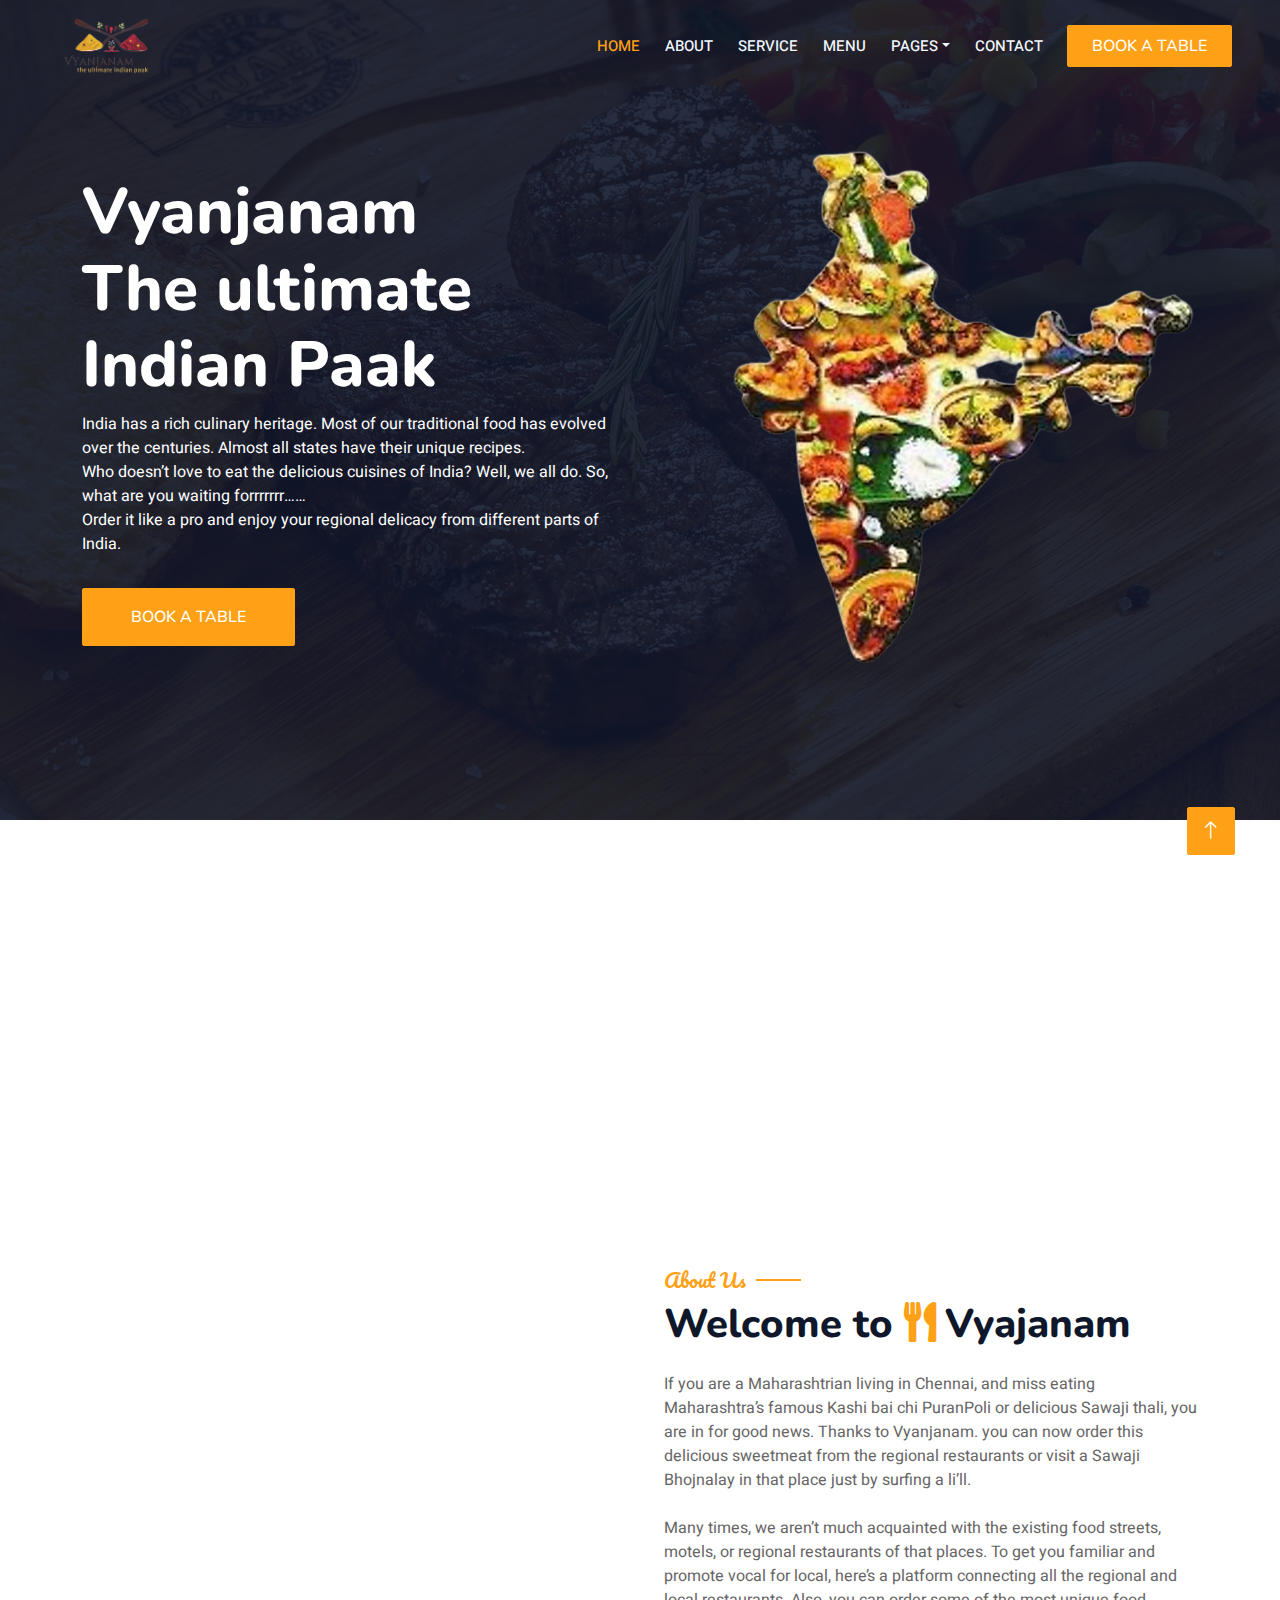
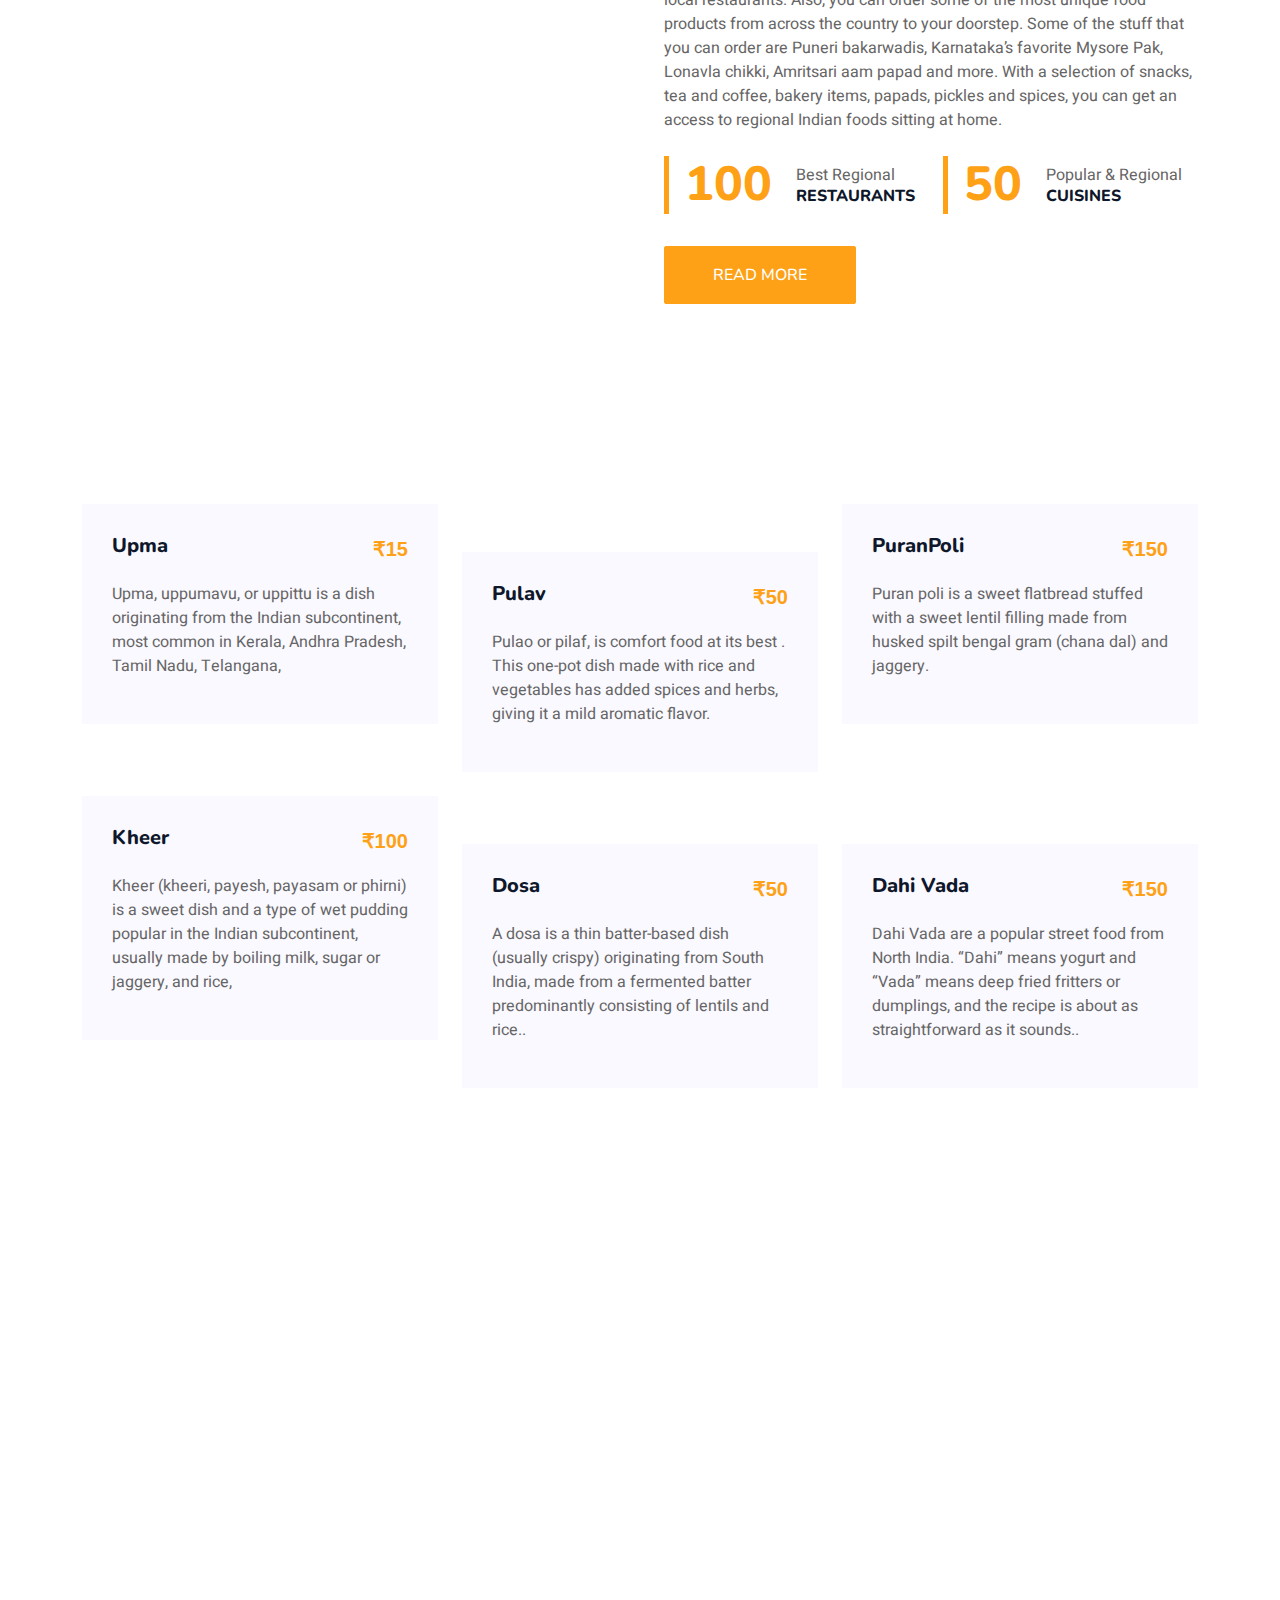
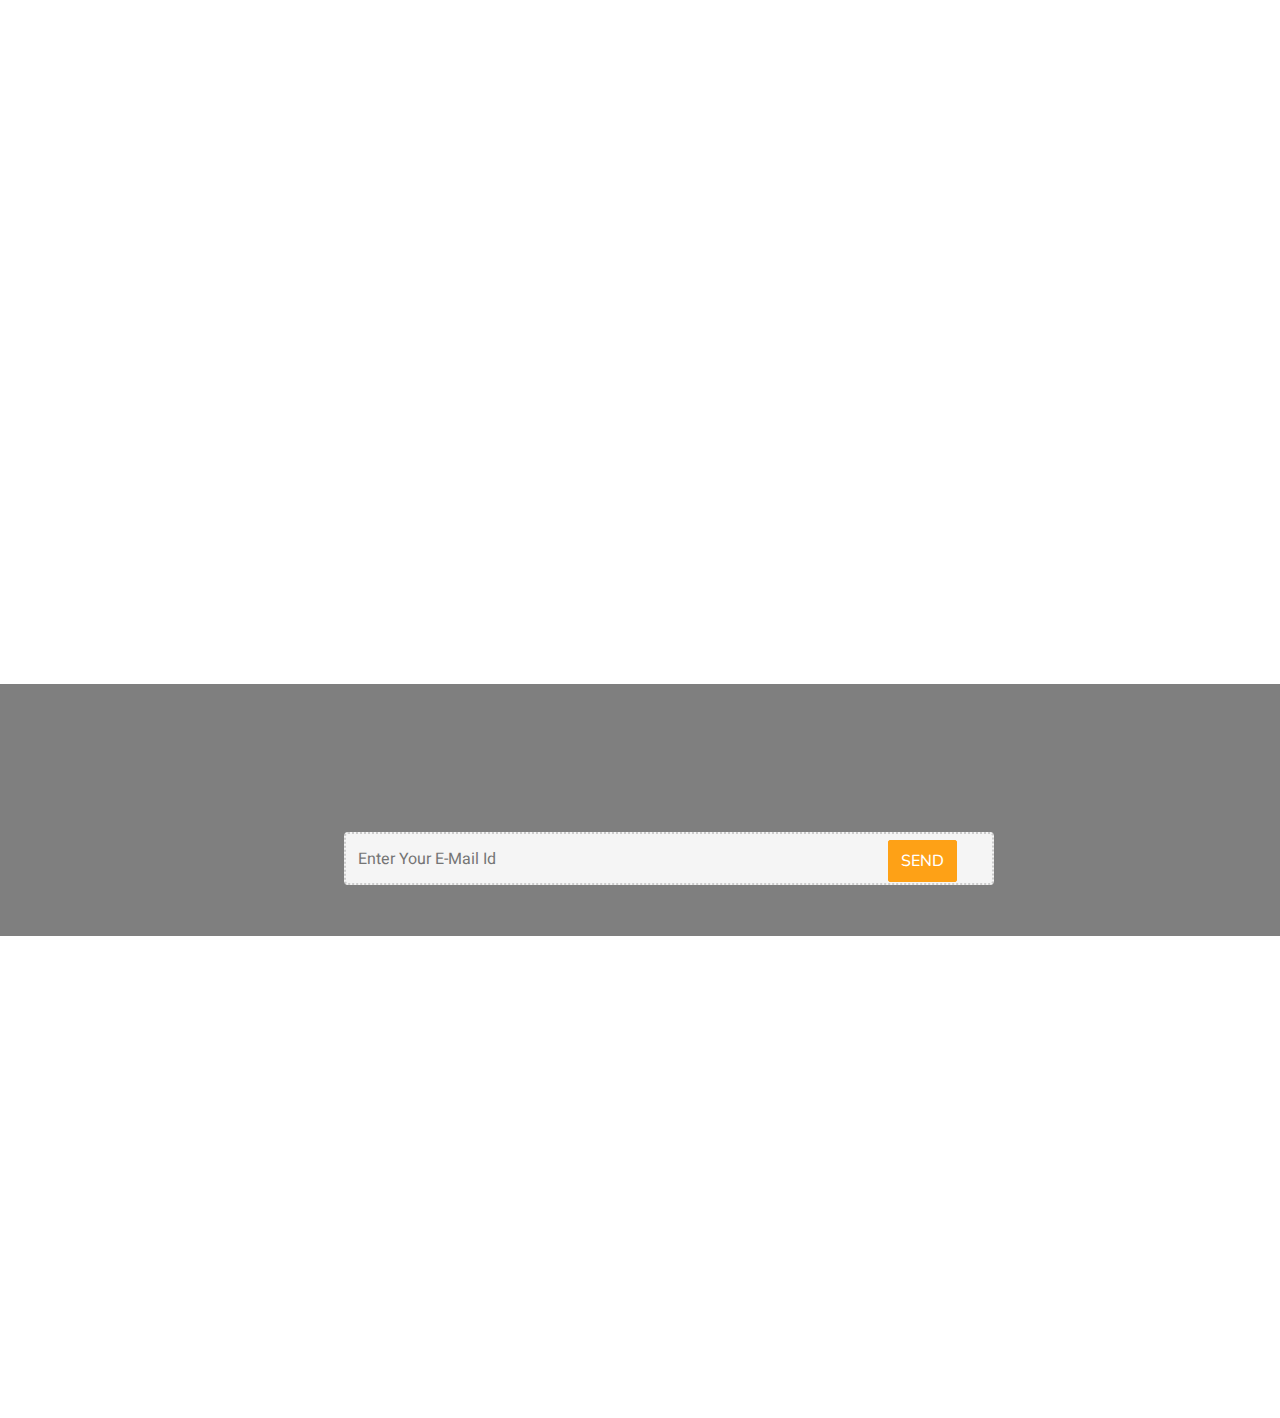
==== commit 78cbe68d: "Create website for hackathon" ====
--- a/index.html
+++ b/index.html
@@ -66,9 +66,9 @@
                                 <a href="testimonial.html" class="dropdown-item">Testimonial</a>
                             </div>
                         </div>
-                        <a href="booking.html" class="nav-item nav-link">Contact</a>
-                    </div>
-                    <a href="" class="btn btn-primary py-2 px-4">Book A Table</a>
+                        <a href="contact.html" class="nav-item nav-link">Contact</a>
+                    </div>
+                    <a href="booking.html" class="btn btn-primary py-2 px-4">Book A Table</a>
                 </div>
             </nav>
 
@@ -80,7 +80,7 @@
                             <p class="text-white animated slideInLeft mb-4 pb-2">India has a rich culinary heritage. Most of our traditional food has evolved over the centuries. Almost all states have their unique recipes. 
                                 <br>Who doesn’t love to eat the delicious cuisines of India? Well, we all do. So, what are you waiting forrrrrrr……
                                 <br>Order it like a pro and enjoy your regional delicacy from different parts of India.</p>
-                            <a href="" class="btn btn-primary py-sm-3 px-sm-5 me-3 animated slideInLeft">Book A Table</a>
+                            <a href="booking.html" class="btn btn-primary py-sm-3 px-sm-5 me-3 animated slideInLeft">Book A Table</a>
                         </div>
                         <div class="col-lg-6 text-center text-lg-end overflow-hidden">
                             <img class="img-fluid" src="img/IND-CUIS-removebg-preview.png" alt="">
@@ -203,56 +203,57 @@
                 <div class="col-md-4 col-sm-6">
                     <div class="single-food">
                         <div class="food-img">
-                            <img src="../HackingHeist/img/menu (1).jpeg" class="img-fluid" alt="">
-                        </div>
-                        <div class="food-content">
-                            <div class="d-flex justify-content-between">
-                                <h5>Mexican Eggrolls</h5>
-                                <span class="style-change">$14.50</span>
-                            </div>
-                            <p class="pt-3">Face together given moveth divided form Of Seasons that fruitful.</p>
+                            <img src="/Hacking-Heist-2.0/img/menu (1).jpeg" class="img-fluid" alt="">
+                        </div>
+                        <div class="food-content">
+                            <div class="d-flex justify-content-between">
+                                <h5>Upma</h5>
+                                <span class="style-change">₹15</span>
+                            </div>
+                            <p class="pt-3">Upma, uppumavu, or uppittu is a dish originating from the Indian subcontinent, most common in Kerala, Andhra Pradesh, Tamil Nadu, Telangana,</p>
                         </div>
                     </div>
                 </div>
                 <div class="col-md-4 col-sm-6">
                     <div class="single-food mt-5">
                         <div class="food-img">
-                            <img src="../HackingHeist/img/menu (4).jpeg" class="img-fluid" alt="">
-                        </div>
-                        <div class="food-content">
-                            <div class="d-flex justify-content-between">
-                                <h5>pepper potatoas</h5>
-                                <span class="style-change">$14.50</span>
-                            </div>
-                            <p class="pt-3">Face together given moveth divided form Of Seasons that fruitful.</p>
+                            <img src="/Hacking-Heist-2.0/img/menu (4).jpeg" class="img-fluid" alt="">
+                        </div>
+                        <div class="food-content">
+                            <div class="d-flex justify-content-between">
+                                <h5>Pulav</h5>
+                                <span class="style-change">₹50</span>
+                            </div>
+                            <p class="pt-3">Pulao or pilaf, is comfort food at its best . This one-pot dish made with rice and vegetables has added spices and herbs, giving it a mild aromatic flavor.</p>
+                        </div>
+                    </div>
+                </div>
+                
+                <div class="col-md-4 col-sm-6">
+                    <div class="single-food mt-5 mt-md-0">
+                        <div class="food-img">
+                            <img src="/Hacking-Heist-2.0/img/menu (3).jpeg" class="img-fluid" alt="">
+                        </div>
+                        <div class="food-content">
+                            <div class="d-flex justify-content-between">
+                                <h5>PuranPoli</h5>
+                                <span class="style-change">₹150</span>
+                            </div>
+                            <p class="pt-3">Puran poli is a sweet flatbread stuffed with a sweet lentil filling made from husked spilt bengal gram (chana dal) and jaggery.</p>
                         </div>
                     </div>
                 </div>
                 <div class="col-md-4 col-sm-6">
                     <div class="single-food mt-5 mt-sm-0">
                         <div class="food-img">
-                            <img src="../HackingHeist/img/menu (2).jpeg" class="img-fluid" alt="">
-                        </div>
-                        <div class="food-content">
-                            <div class="d-flex justify-content-between">
-                                <h5>chicken burger</h5>
-                                <span class="style-change">$9.50</span>
-                            </div>
-                            <p class="pt-3">Face together given moveth divided form Of Seasons that fruitful.</p>
-                        </div>
-                    </div>
-                </div>
-                <div class="col-md-4 col-sm-6">
-                    <div class="single-food mt-5 mt-md-0">
-                        <div class="food-img">
-                            <img src="../HackingHeist/img/menu (3).jpeg" class="img-fluid" alt="">
-                        </div>
-                        <div class="food-content">
-                            <div class="d-flex justify-content-between">
-                                <h5>topu lasange</h5>
-                                <span class="style-change">$12.50</span>
-                            </div>
-                            <p class="pt-3">Face together given moveth divided form Of Seasons that fruitful.</p>
+                            <img src="/Hacking-Heist-2.0/img/menu (2).jpeg" class="img-fluid" alt="">
+                        </div>
+                        <div class="food-content">
+                            <div class="d-flex justify-content-between">
+                                <h5>Kheer </h5>
+                                <span class="style-change">₹100</span>
+                            </div>
+                            <p class="pt-3">Kheer (kheeri, payesh, payasam or phirni) is a sweet dish and a type of wet pudding popular in the Indian subcontinent, usually made by boiling milk, sugar or jaggery, and rice,</p>
                         </div>
                     </div>
                 </div>
@@ -260,28 +261,28 @@
                 <div class="col-md-4 col-sm-6">
                     <div class="single-food mt-5">
                         <div class="food-img">
-                            <img src="../HackingHeist/img/menu (5).jpeg" class="img-fluid" alt="">
-                        </div>
-                        <div class="food-content">
-                            <div class="d-flex justify-content-between">
-                                <h5>bean salad</h5>
-                                <span class="style-change">$8.50</span>
-                            </div>
-                            <p class="pt-3">Face together given moveth divided form Of Seasons that fruitful.</p>
+                            <img src="/Hacking-Heist-2.0/img/dosa.jpg" class="img-fluid" alt="">
+                        </div>
+                        <div class="food-content">
+                            <div class="d-flex justify-content-between">
+                                <h5>Dosa</h5>
+                                <span class="style-change">₹50</span>
+                            </div>
+                            <p class="pt-3">A dosa is a thin batter-based dish (usually crispy) originating from South India, made from a fermented batter predominantly consisting of lentils and rice..</p>
                         </div>
                     </div>
                 </div>
                 <div class="col-md-4 col-sm-6">
                     <div class="single-food mt-5">
                         <div class="food-img">
-                            <img src="../HackingHeist/img/menu (6).jpeg" class="img-fluid" alt="">
-                        </div>
-                        <div class="food-content">
-                            <div class="d-flex justify-content-between">
-                                <h5>beatball hoagie</h5>
-                                <span class="style-change">$11.50</span>
-                            </div>
-                            <p class="pt-3">Face together given moveth divided form Of Seasons that fruitful.</p>
+                            <img src="/Hacking-Heist-2.0/img/menu (6).jpeg" class="img-fluid" alt="">
+                        </div>
+                        <div class="food-content">
+                            <div class="d-flex justify-content-between">
+                                <h5>Dahi Vada</h5>
+                                <span class="style-change">₹150</span>
+                            </div>
+                            <p class="pt-3">Dahi Vada are a popular street food from North India. “Dahi” means yogurt and “Vada” means deep fried fritters or dumplings, and the recipe is about as straightforward as it sounds..</p>
                         </div>
                     </div>
                 </div>
@@ -406,17 +407,17 @@
                 <div class="row g-5">
                     <div class="col-lg-3 col-md-6">
                         <h4 class="section-title ff-secondary text-start text-primary fw-normal mb-4">Company</h4>
-                        <a class="btn btn-link" href="">About Us</a>
-                        <a class="btn btn-link" href="">Contact Us</a>
-                        <a class="btn btn-link" href="">Reservation</a>
-                        <a class="btn btn-link" href="">Privacy Policy</a>
-                        <a class="btn btn-link" href="">Terms & Condition</a>
+                        <a class="btn btn-link" href="about.html">About Us</a>
+                        <a class="btn btn-link" href="contact.html">Contact Us</a>
+                        <a class="btn btn-link" href="booking.html">Reservation</a>
+                        <a class="btn btn-link" href="#">Privacy Policy</a>
+                        <a class="btn btn-link" href="#">Terms & Condition</a>
                     </div>
                     <div class="col-lg-3 col-md-6">
                         <h4 class="section-title ff-secondary text-start text-primary fw-normal mb-4">Contact</h4>
-                        <p class="mb-2"><i class="fa fa-map-marker-alt me-3"></i>123 Street, New York, USA</p>
-                        <p class="mb-2"><i class="fa fa-phone-alt me-3"></i>+012 345 67890</p>
-                        <p class="mb-2"><i class="fa fa-envelope me-3"></i>info@example.com</p>
+                        <p class="mb-2"><i class="fa fa-map-marker-alt me-3"></i>123 Street, India</p>
+                        <p class="mb-2"><i class="fa fa-phone-alt me-3"></i>91+78 345 67890</p>
+                        <p class="mb-2"><i class="fa fa-envelope me-3"></i>vyanjanam@xyz.com</p>
                         <div class="d-flex pt-2">
                             <a class="btn btn-outline-light btn-social" href=""><i class="fab fa-twitter"></i></a>
                             <a class="btn btn-outline-light btn-social" href=""><i class="fab fa-facebook-f"></i></a>
@@ -433,7 +434,7 @@
                     </div>
                     <div class="col-lg-3 col-md-6">
                         <h4 class="section-title ff-secondary text-start text-primary fw-normal mb-4">Feedback</h4>
-                        <p>Share your valuable feedback with us at vyanjanam@xyz.com.</p>
+                        <p>Share your valuable feedback with us at vyanjanam@xyz.com</p>
                         <!-- <div class="position-relative mx-auto" style="max-width: 400px;">
                             <input class="form-control border-primary w-100 py-3 ps-4 pe-5" type="text" placeholder="Your email">
                             
--- a/css/style.css
+++ b/css/style.css
@@ -0,0 +1,418 @@
+/********** Template CSS **********/
+:root {
+    --primary: #FEA116;
+    --light: #F1F8FF;
+    --dark: #0F172B;
+}
+
+.ff-secondary {
+    font-family: 'Pacifico', cursive;
+}
+
+.fw-medium {
+    font-weight: 600 !important;
+}
+
+.fw-semi-bold {
+    font-weight: 700 !important;
+}
+
+.back-to-top {
+    position: fixed;
+    display: none;
+    right: 45px;
+    bottom: 45px;
+    z-index: 99;
+}
+
+
+/*** Spinner ***/
+#spinner {
+    opacity: 0;
+    visibility: hidden;
+    transition: opacity .5s ease-out, visibility 0s linear .5s;
+    z-index: 99999;
+}
+
+#spinner.show {
+    transition: opacity .5s ease-out, visibility 0s linear 0s;
+    visibility: visible;
+    opacity: 1;
+}
+
+
+/*** Button ***/
+.btn {
+    font-family: 'Nunito', sans-serif;
+    font-weight: 500;
+    text-transform: uppercase;
+    transition: .5s;
+}
+
+.btn.btn-primary,
+.btn.btn-secondary {
+    color: #FFFFFF;
+}
+
+.btn-square {
+    width: 38px;
+    height: 38px;
+}
+
+.btn-sm-square {
+    width: 32px;
+    height: 32px;
+}
+
+.btn-lg-square {
+    width: 48px;
+    height: 48px;
+}
+
+.btn-square,
+.btn-sm-square,
+.btn-lg-square {
+    padding: 0;
+    display: flex;
+    align-items: center;
+    justify-content: center;
+    font-weight: normal;
+    border-radius: 2px;
+}
+
+
+/*** Navbar ***/
+.navbar-dark .navbar-nav .nav-link {
+    position: relative;
+    margin-left: 25px;
+    padding: 35px 0;
+    font-size: 15px;
+    color: var(--light) !important;
+    text-transform: uppercase;
+    font-weight: 500;
+    outline: none;
+    transition: .5s;
+}
+
+.sticky-top.navbar-dark .navbar-nav .nav-link {
+    padding: 20px 0;
+}
+
+.navbar-dark .navbar-nav .nav-link:hover,
+.navbar-dark .navbar-nav .nav-link.active {
+    color: var(--primary) !important;
+}
+
+.navbar-dark .navbar-brand img {
+    max-height: 60px;
+    transition: .5s;
+}
+
+.sticky-top.navbar-dark .navbar-brand img {
+    max-height: 45px;
+}
+
+@media (max-width: 991.98px) {
+    .sticky-top.navbar-dark {
+        position: relative;
+    }
+
+    .navbar-dark .navbar-collapse {
+        margin-top: 15px;
+        border-top: 1px solid rgba(255, 255, 255, .1)
+    }
+
+    .navbar-dark .navbar-nav .nav-link,
+    .sticky-top.navbar-dark .navbar-nav .nav-link {
+        padding: 10px 0;
+        margin-left: 0;
+    }
+
+    .navbar-dark .navbar-brand img {
+        max-height: 45px;
+    }
+}
+
+@media (min-width: 992px) {
+    .navbar-dark {
+        position: absolute;
+        width: 100%;
+        top: 0;
+        left: 0;
+        z-index: 999;
+        background: transparent !important;
+    }
+    
+    .sticky-top.navbar-dark {
+        position: fixed;
+        background: var(--dark) !important;
+    }
+}
+
+
+/*** Hero Header ***/
+.hero-header {
+    background: linear-gradient(rgba(15, 23, 43, .9), rgba(15, 23, 43, .9)), url(../img/bg-hero.jpg);
+    background-position: center center;
+    background-repeat: no-repeat;
+    background-size: cover;
+}
+
+/* .hero-header img {
+    animation: imgRotate 50s linear infinite;
+} */
+
+/* @keyframes imgRotate { 
+    100% { 
+        transform: rotate(360deg); 
+    } 
+} */
+
+.breadcrumb-item + .breadcrumb-item::before {
+    color: rgba(255, 255, 255, .5);
+}
+
+
+/*** Section Title ***/
+.section-title {
+    position: relative;
+    display: inline-block;
+}
+
+.section-title::before {
+    position: absolute;
+    content: "";
+    width: 45px;
+    height: 2px;
+    top: 50%;
+    left: -55px;
+    margin-top: -1px;
+    background: var(--primary);
+}
+
+.section-title::after {
+    position: absolute;
+    content: "";
+    width: 45px;
+    height: 2px;
+    top: 50%;
+    right: -55px;
+    margin-top: -1px;
+    background: var(--primary);
+}
+
+.section-title.text-start::before,
+.section-title.text-end::after {
+    display: none;
+}
+
+
+/*** Service ***/
+.service-item {
+    box-shadow: 0 0 45px rgba(0, 0, 0, .08);
+    transition: .5s;
+}
+
+.service-item:hover {
+    background: var(--primary);
+}
+
+.service-item * {
+    transition: .5s;
+}
+
+.service-item:hover * {
+    color: var(--light) !important;
+}
+
+
+.food-area{background-repeat:no-repeat;background-position:top left;position:relative}@media (min-width: 768px) and (max-width: 991.98px){.food-area{background-image:none}}@media (min-width: 576px) and (max-width: 767.98px){.food-area{background-image:none}}@media (max-width: 575.98px){.food-area{background-image:none}}.food-area .food-img{overflow:hidden}.food-area .food-img img{-webkit-transition:.5s;-moz-transition:.5s;-o-transition:.5s;transition:.5s}.food-area .food-content{padding:30px;background:#f9f9ff;-webkit-transition:.5s;-moz-transition:.5s;-o-transition:.5s;transition:.5s}.food-area .food-content .style-change{color:var(--primary);font-family:"Roboto",sans-serif;font-size:20px;font-weight:700;-webkit-transition:.5s;-moz-transition:.5s;-o-transition:.5s;transition:.5s}.food-area .food-content p{-webkit-transition:.5s;-moz-transition:.5s;-o-transition:.5s;transition:.5s}.food-area .single-food:hover img{-webkit-transform:scale(1.1, 1.1);-moz-transform:scale(1.1, 1.1);-ms-transform:scale(1.1, 1.1);-o-transform:scale(1.1, 1.1);transform:scale(1.1, 1.1)}.food-area .single-food:hover .food-content{background:#ffb606}.food-area .single-food:hover .food-content .style-change{color:#131230}.food-area .single-food:hover .food-content p{color:#131230}.reservation-area{background-image:url("../images/reservation-bg.jpg");background-repeat:no-repeat;background-position:center;background-size:cover}
+
+
+
+/*** Testimonial ***/
+.testimonial-carousel .owl-item .testimonial-item,
+.testimonial-carousel .owl-item.center .testimonial-item * {
+    transition: .5s;
+}
+
+.testimonial-carousel .owl-item.center .testimonial-item {
+    /* background: var(--primary) !important; */
+    border-color: var(--primary) !important;
+}
+
+.testimonial-carousel .owl-item.center .testimonial-item * {
+    color: var(--primary) !important;
+}
+
+.testimonial-carousel .owl-dots {
+    margin-top: 24px;
+    display: flex;
+    align-items: flex-end;
+    justify-content: center;
+}
+
+.testimonial-carousel .owl-dot {
+    position: relative;
+    display: inline-block;
+    margin: 0 5px;
+    width: 15px;
+    height: 15px;
+    border: 1px solid #CCCCCC;
+    border-radius: 15px;
+    transition: .5s;
+}
+
+.testimonial-carousel .owl-dot.active {
+    background: var(--primary);
+    border-color: var(--primary);
+}
+/*------------------------------------------------------------------
+    FOOTER AREA
+-------------------------------------------------------------------*/
+
+/* .footer-main{} */
+.footer-news{
+	background:url(../img/newsletter-bg.jpg) no-repeat center;
+	background-attachment:fixed;
+	background-size:cover;
+	position:relative;
+}
+
+.footer-news::before {
+    content: '';
+    display: inline-block;
+    width: 100%;
+    height: 100%;
+    background-color: rgba(0, 0, 0, 0.50);
+    position: absolute;
+    top: 0;
+    left: 0;
+}
+
+.ft-title.color-white {
+    color: #fff;
+}
+.ft-title {
+    letter-spacing: 0.96px;
+    margin-bottom: 22px;
+    font-family: 'nautilus_pompiliusregular';
+	font-size: 52px;
+}
+
+.footer-news p {
+    margin-bottom: 40px;
+    font-size: 16px;
+	font-family: 'Roboto', sans-serif;
+	color:#ffffff;
+	text-align:center;
+}
+
+.footer-news form{
+	max-width:650px;
+	margin: 0 auto;
+	text-align:center;
+	width:100%;
+	position:relative;
+}
+
+.footer-news form input{
+	width:100%;
+	border:2px dotted #ccc;
+	background:#f5f5f5;
+	color:#202020;
+	padding:12px;
+    margin: 0 0 51px 29px;
+	text-transform:capitalize;
+	border-radius: 4px;
+	opacity: 1;
+	min-height:53px;
+}
+.footer-news form a{
+	border:2px dotted #ccc;
+	padding: 0px 19px;
+    font-size: 18px;
+    position: absolute;
+    top: 0;
+    right: 0;
+	border-radius: 4px;
+    min-width: inherit;
+    height: 53px;
+    line-height: 51px;
+	color:#ffffff;
+}
+
+.footer-news form a:hover{
+	background:#f5f5f5;
+	color:#202020;
+}
+
+.footer-box{
+	background:#202020;
+}
+
+
+/*** Footer ***/
+.footer .btn.btn-social {
+    margin-right: 5px;
+    width: 35px;
+    height: 35px;
+    display: flex;
+    align-items: center;
+    justify-content: center;
+    color: var(--light);
+    border: 1px solid #FFFFFF;
+    border-radius: 35px;
+    transition: .3s;
+}
+
+.footer .btn.btn-social:hover {
+    color: var(--primary);
+}
+
+.footer .btn.btn-link {
+    display: block;
+    margin-bottom: 5px;
+    padding: 0;
+    text-align: left;
+    color: #FFFFFF;
+    font-size: 15px;
+    font-weight: normal;
+    text-transform: capitalize;
+    transition: .3s;
+}
+
+.footer .btn.btn-link::before {
+    position: relative;
+    content: "\f105";
+    font-family: "Font Awesome 5 Free";
+    font-weight: 900;
+    margin-right: 10px;
+}
+
+.footer .btn.btn-link:hover {
+    letter-spacing: 1px;
+    box-shadow: none;
+}
+
+.footer .copyright {
+    padding: 25px 0;
+    font-size: 15px;
+    border-top: 1px solid rgba(256, 256, 256, .1);
+}
+
+.footer .copyright a {
+    color: var(--light);
+}
+
+.footer .footer-menu a {
+    margin-right: 15px;
+    padding-right: 30px;
+    border-right: 1px solid rgba(255, 255, 255, .1);
+}
+
+.footer .footer-menu a:last-child {
+    margin-right: 0;
+    padding-right: 0;
+    border-right: none;
+}